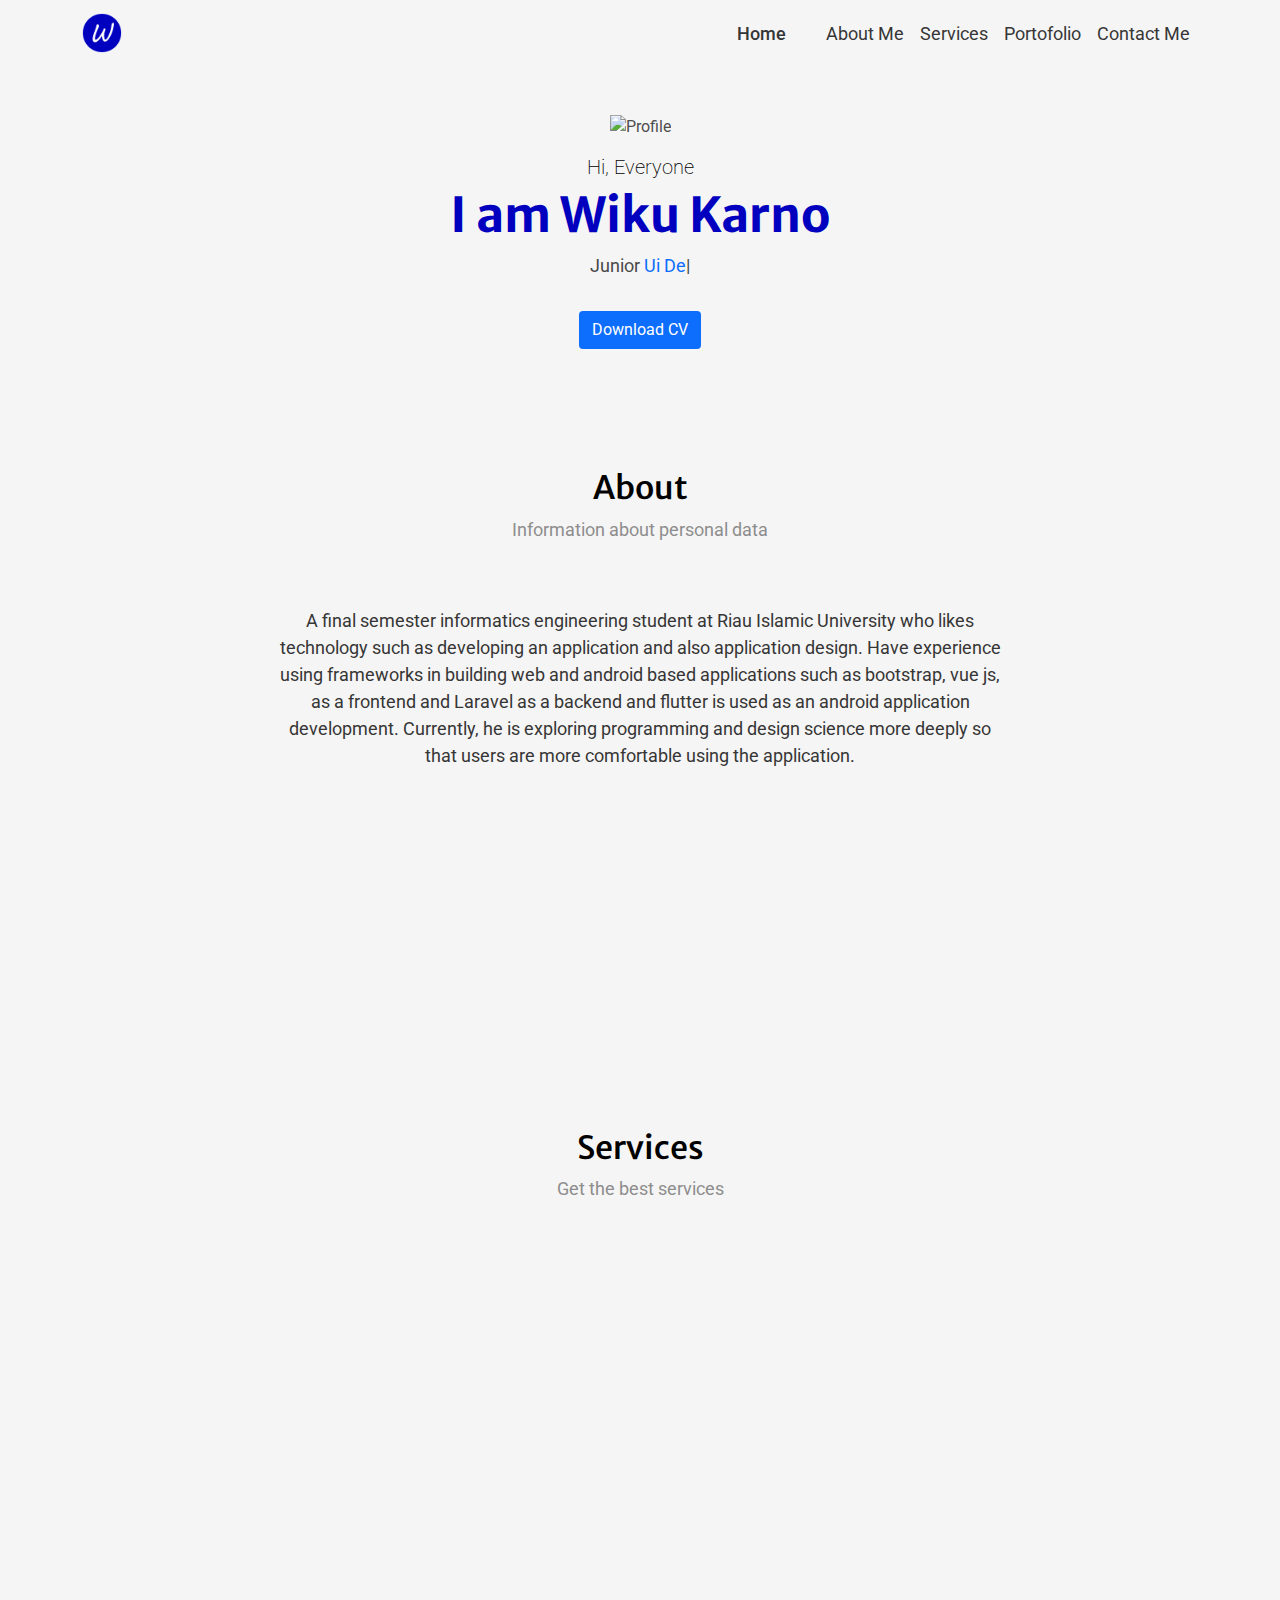
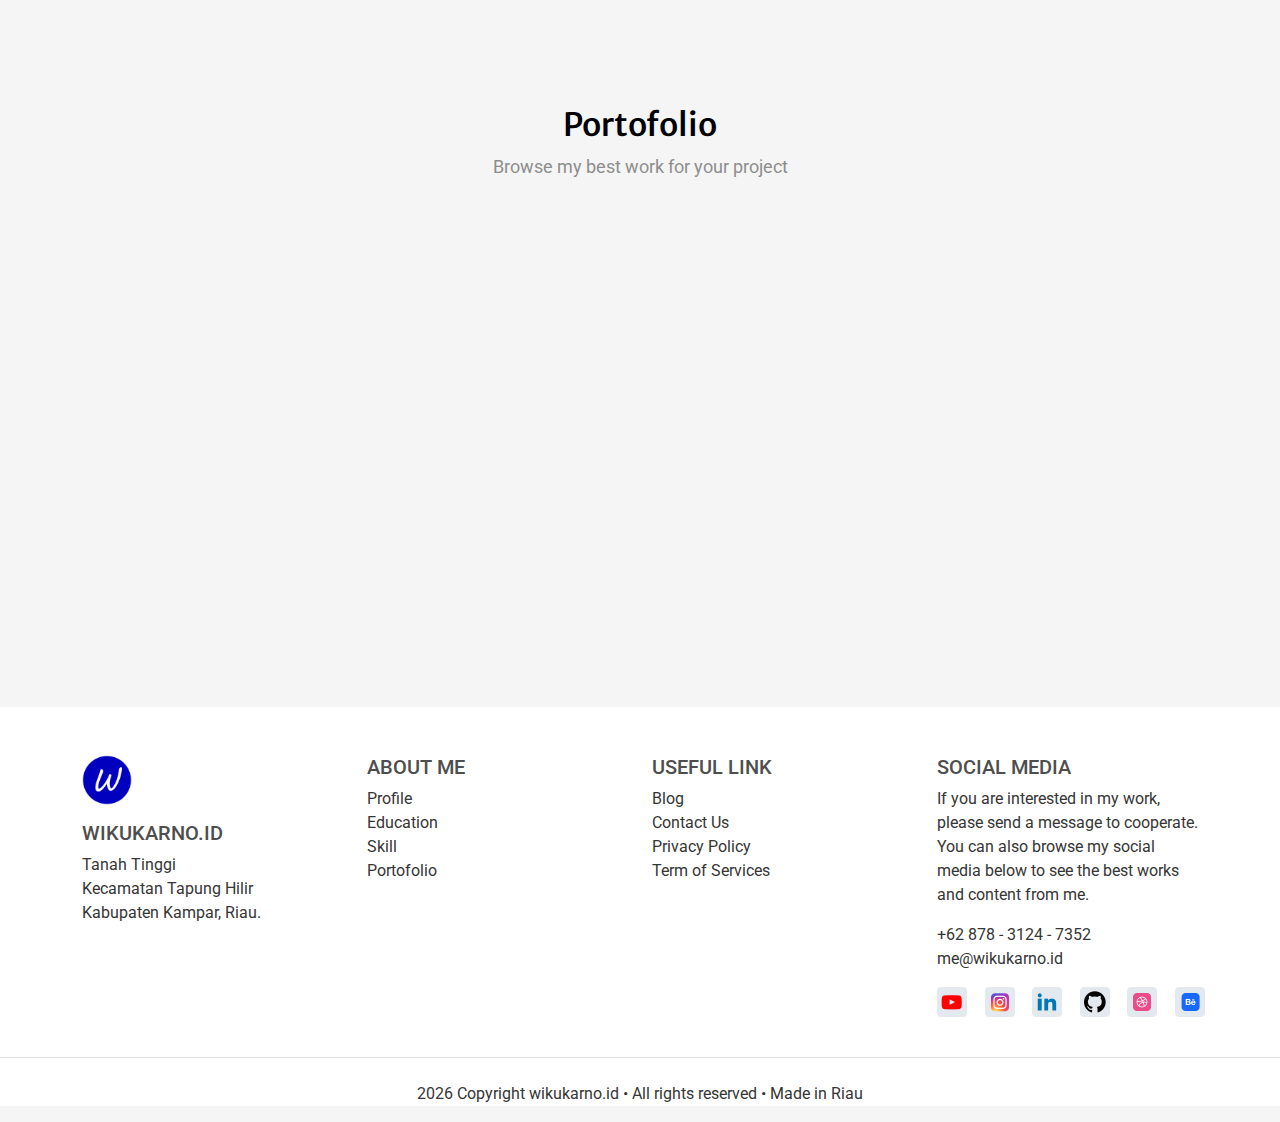
==== index.html @ 0d70e404 "Update File index.html & portofolio.html & update css" ====
<!DOCTYPE html>
<html lang="en">

<head>
    <meta charset="UTF-8" />
    <meta http-equiv="X-UA-Compatible" content="IE=edge" />
    <meta name="viewport" content="width=device-width, initial-scale=1.0" />
    <title>Wiku Karno</title>

    <!-- Css -->
    <link rel="shorcut icon" href="/images/logo.png">
    <link rel="stylesheet" href="/libraries/bootstrap/css/bootstrap.css" />
    <link href="https://unpkg.com/aos@2.3.1/dist/aos.css" rel="stylesheet">
    <link rel="stylesheet" href="/libraries/lightbox/css/lightbox.css">
    <link rel="preconnect" href="https://fonts.googleapis.com" />
    <link rel="preconnect" href="https://fonts.gstatic.com" crossorigin />
    <link href="https://fonts.googleapis.com/css2?family=Merriweather+Sans:wght@400;500;600;700&family=Roboto:wght@400;500;700&display=swap" rel="stylesheet" />
    <link rel="stylesheet" href="https://cdnjs.cloudflare.com/ajax/libs/font-awesome/5.15.3/css/all.min.css" integrity="sha512-iBBXm8fW90+nuLcSKlbmrPcLa0OT92xO1BIsZ+ywDWZCvqsWgccV3gFoRBv0z+8dLJgyAHIhR35VZc2oM/gI1w==" crossorigin="anonymous" referrerpolicy="no-referrer"
    />
    <link rel="stylesheet" href="/style/main.css" />

    <!-- End Css -->
</head>

<body>
    <!-- Navbar -->
    <nav class="navbar navbar-expand-lg navbar-light">
        <div class="container-fluid container">
            <a class="navbar-brand" href="#">
                <img src="/images/logo.png" class="img-fluid" alt="" />
            </a>
            <button class="navbar-toggler" type="button" data-bs-toggle="collapse" data-bs-target="#navbarNavAltMarkup" aria-controls="navbarNavAltMarkup" aria-expanded="false" aria-label="Toggle navigation">
          <span class="navbar-toggler-icon"></span>
        </button>
            <div class="collapse navbar-collapse" id="navbarNavAltMarkup">
                <div class="navbar-nav ms-auto">
                    <a class="nav-link me-4 active" href="#">Home</a>
                    <a class="nav-link" href="#about">About Me</a>
                    <a class="nav-link" href="#services">Services</a>
                    <a class="nav-link" href="#portofolio">Portofolio</a>
                    <a class="nav-link" href="#contact">Contact Me</a
            >
          </div>
        </div>
      </div>
    </nav>
    <!-- End Navbar -->

    <!-- Header -->
    <section class="section-content-header mt-5 text-center">
      <div class="container">
        <div class="row">
          <div class="col-lg-12">
            <img src="images/Hero/wiku_profile.png" alt="Profile" />
          </div>
          <div class="col-lg-12 mt-3">
            <h5>Hi, Everyone</h5>
            <h1>I am Wiku Karno</h1>
            <p>Junior <span class="typed text-primary" data-typed-items="Ui Designer, Developer, Content Writter"></span></p>
          </div>
          <div class="col mt-3">
            <a
              href="https://drive.google.com/file/d/1gqRvHTgZP9kGafUlnYDEvEtwRrBrR-6M/view?usp=sharing"
              class="btn btn-hire"
              target="_blank"
              >Download CV</a
            >
          </div>
        </div>
      </div>
    </section>
    <!-- End Header -->

    <!-- About -->
    <section class="section-about-content" id="about">
      <div class="container">
        <div class="row">
          <div class="col-12 col-lg-12 text-center">
            <h3>About</h3>
            <p class="a-information">Information about personal data</p>
          </div>
          <div class="line-mf"></div>
        </div>
        <div class="row d-flex justify-content-center mt-5">
          <div class="col-12 col-lg-8 justify-content-center text-center">
            <p>
              A final semester informatics engineering student at Riau Islamic
              University who likes technology such as developing an application
              and also application design. Have experience using frameworks in
              building web and android based applications such as bootstrap, vue
              js, as a frontend and Laravel as a backend and flutter is used as
              an android application development. Currently, he is exploring
              programming and design science more deeply so that users are more
              comfortable using the application.
            </p>
          </div>
        </div>
      </div>
    </section>
    <!-- End About -->

    <!-- Educations -->
    <section class="section-education-content">
      <div class="container">
        <div class="row">
          <div class="col-12 col-md-6 col-lg-3 text-center">
            <figure class="figure pt-5" data-aos="zoom-in" data-aos-delay="100">
              <img
                src="/images/ic_graduation.png"
                class="figure-img img-fluid rounded"
                alt="..."
              />
              <h5 class="figure-caption">2006 - 2012</h5>
              <p>SDN 012 Tanah Tinggi, Kampar</p>
            </figure>
          </div>
          <div class="col-12 col-md-6 col-lg-3 text-center">
            <figure class="figure pt-5" data-aos="zoom-in" data-aos-delay="200">
              <img
                src="/images/ic_graduation.png"
                class="figure-img img-fluid rounded"
                alt="..."
              />
              <h5 class="figure-caption">2012 - 2015</h5>
              <p>MTs Jabal Nur, Kandis</p>
            </figure>
          </div>
          <div class="col-12 col-md-6 col-lg-3 text-center">
            <figure class="figure pt-5" data-aos="zoom-in" data-aos-delay="300">
              <img
                src="/images/ic_graduation.png"
                class="figure-img img-fluid rounded"
                alt="..."
              />
              <h5 class="figure-caption">2015 - 2018</h5>
              <p>MA Jabal Nur, Kandis</p>
            </figure>
          </div>
          <div class="col-12 col-md-6 col-lg-3 text-center">
            <figure class="figure pt-5" data-aos="zoom-in" data-aos-delay="400">
              <img
                src="/images/ic_graduation.png"
                class="figure-img img-fluid rounded"
                alt="..."
              />
              <h5 class="figure-caption">2018 - 2022</h5>
              <p>Universitas Islam Riau</p>
            </figure>
          </div>
        </div>
      </div>
    </section>
    <!-- End Educations -->

    <!-- Services -->
    <section class="section-services-content" id="services">
      <div class="container">
        <div class="row">
          <div class="col-12 col-lg-12 text-center">
            <h3>Services</h3>
            <p class="a-information">Get the best services</p>
          </div>
          <div class="line-mf"></div>
        </div>
        <div class="row mt-5">
          <div class="col-12 col-md-6 col-lg-3 text-center">
            <div class="card" data-aos="zoom-in" data-aos-delay="100">
              <figure class="figure">
                <img src="/images/services/code.png" class="img-fluid" alt="...">
              </figure>
              <div class="card-body">
                <h5 class="figure-caption">Developer</h5>
                <p class="card-text"><q>I always try to provide application projects that are easy to use and clean code</q></p>
              </div>
            </div>
          </div>
          <div class="col-12 col-md-6 col-lg-3 text-center">
            <div class="card" data-aos="zoom-in" data-aos-delay="200">
              <figure class="figure">
                <img src="/images/services/designer.png" class="img-fluid" alt="...">
              </figure>
              <div class="card-body">
                <h5 class="figure-caption">Web Designer</h5>
                <p class="card-text"><q>I always try to give my best work and creative ideas in making design</q></p>
              </div>
            </div>
          </div>
          <div class="col-12 col-md-6 col-lg-3 text-center">
            <div class="card" data-aos="zoom-in" data-aos-delay="300">
              <figure class="figure">
                <img src="/images/services/inovation.png" class="img-fluid" alt="...">
              </figure>
              <div class="card-body">
                <h5 class="figure-caption">Inovation</h5>
                <p class="card-text"><q>I am ready to start from scratch, as well as continue an ongoing project</q></p>
              </div>
            </div>
          </div>
          <div class="col-12 col-md-6 col-lg-3 text-center">
            <div class="card" data-aos="zoom-in" data-aos-delay="400">
              <figure class="figure">
                <img src="/images/services/content_writer.png" class="img-fluid" alt="...">
              </figure>
              <div class="card-body">
                <h5 class="figure-caption">Content Writter</h5>
                <p class="card-text"><q>I am ready to publish useful content and provide innovative ideas</q></p>
              </div>
            </div>
          </div>
        </div>
      </div>
    </section>
    <!-- End Services -->

    <!-- Portofolio -->
    <section class="section-portofolio-content" id="portofolio">
      <div class="container">
        <div class="row">
          <div class="col-12 col-lg-12 text-center">
            <h3>Portofolio</h3>
            <p class="a-information">Browse my best work for your project</p>
          </div>
          <div class="line-mf"></div>
        </div>
        <div class="row p-content-img">
            <div class="col-md-4 text-center">
            <div class="portofolio-content-img text-center" data-aos="zoom-in" data-aos-delay="100">
              <figure class="figure">
                    <a href="/images/portofolio/work-1.jpg" data-lightbox="gallery-mf">
                      <div class="p-box">
                        <img src="/images/portofolio/work-1.jpg" alt="" class="figure-img img-fluid" data-lightbox="gallery-mf">
                      </div>
                    </a>
                    </a>
                    </figure>
                    <a href="portofolio_detail.html">
                        <div class="p-content">
                            <h2 class="p-title">Loreda Cuno Nere</h2>
                            <div class="p-more">
                                <span class="p-ctegory">Web Design</span> /
                                <span class="p-date">18 Sep. 2018</span>
                            </div>
                        </div>
                    </a>
                </div>
            </div>
            <div class="col-md-4 text-center">
                <div class="portofolio-content-img text-center" data-aos="zoom-in" data-aos-delay="200">
                    <figure class="figure">
                        <a href="/images/portofolio/work-1.jpg" data-lightbox="gallery-mf">
                            <div class="p-box">
                                <img src="/images/portofolio/work-1.jpg" alt="" class="figure-img img-fluid" data-lightbox="gallery-mf">
                            </div>
                        </a>
                        </a>
                    </figure>
                    <a href="portofolio_detail.html">
                        <div class="p-content">
                            <h2 class="p-title">Loreda Cuno Nere</h2>
                            <div class="p-more">
                                <span class="p-ctegory">Web Design</span> /
                                <span class="p-date">18 Sep. 2018</span>
                            </div>
                        </div>
                    </a>
                </div>
            </div>
            <div class="col-md-4 text-center">
                <div class="portofolio-content-img text-center" data-aos="zoom-in" data-aos-delay="300">
                    <figure class="figure">
                        <a href="/images/portofolio/work-1.jpg" data-lightbox="gallery-mf">
                            <div class="p-box">
                                <img src="/images/portofolio/work-1.jpg" alt="" class="figure-img img-fluid" data-lightbox="gallery-mf">
                            </div>
                        </a>
                        </a>
                    </figure>
                    <a href="portofolio_detail.html">
                        <div class="p-content">
                            <h2 class="p-title">Loreda Cuno Nere</h2>
                            <div class="p-more">
                                <span class="p-ctegory">Web Design</span> /
                                <span class="p-date">18 Sep. 2018</span>
                            </div>
                        </div>
                    </a>
                </div>
            </div>

        </div>
        </section>
        <!-- End Portofolio -->

        <section class="section-social-media">
            <div class="container">
                <div class="row justify-content-center">
                    <div class="col-12">
                        <div class="row mt-5">
                            <div class="col-12 col-lg-3">
                                <img src="/images/logo_footer.png" class="img-fluid" alt="">
                                <h5 class="name-site mt-3">WIKUKARNO.ID</h5>
                                <P class="description">
                                    Tanah Tinggi <br> Kecamatan Tapung Hilir <br> Kabupaten Kampar, Riau.
                                </P>
                            </div>
                            <div class="col-12 col-lg-3">
                                <h5>ABOUT ME</h5>
                                <ul class="list-unstyled">
                                    <li><a href="#">Profile</a></li>
                                    <li><a href="#">Education</a></li>
                                    <li><a href="#">Skill</a></li>
                                    <li><a href="#">Portofolio</a></li>
                                </ul>
                            </div>
                            <div class="col-12 col-lg-3">
                                <h5>USEFUL LINK</h5>
                                <ul class="list-unstyled">
                                    <li><a href="#">Blog</a></li>
                                    <li><a href="#">Contact Us</a></li>
                                    <li><a href="#">Privacy Policy</a></li>
                                    <li><a href="#">Term of Services</a></li>
                                </ul>
                            </div>
                            <div class="col-12 col-lg-3">
                                <h5>SOCIAL MEDIA</h5>
                                <p class="description">
                                    If you are interested in my work, please send a message to cooperate. You can also browse my social media below to see the best works and content from me.
                                </p>
                                <ul class="list-unstyled">
                                    <li><a href="#">+62 878 - 3124 - 7352</a></li>
                                    <li><a href="#">me@wikukarno.id</a></li>
                                </ul>
                                <div class="row social-media">
                                    <div class="col-2 col-lg-2">
                                        <a href="#">
                                            <img src="/images/social/youtube.png" alt="">
                                        </a>
                                    </div>
                                    <div class="col-2 col-lg-2">
                                        <a href="#">
                                            <img src="/images/social/instagram.png" alt="">
                                        </a>
                                    </div>
                                    <div class="col-2 col-lg-2">
                                        <a href="#">
                                            <img src="/images/social/linkedin.png" alt="">
                                        </a>
                                    </div>
                                    <div class="col-2 col-lg-2">
                                        <a href="#">
                                            <img src="/images/social/github.png" alt="">
                                        </a>
                                    </div>
                                    <div class="col-2 col-lg-2">
                                        <a href="#">
                                            <img src="/images/social/dribbble.png" alt="">
                                        </a>
                                    </div>
                                    <div class="col-2 col-lg-2">
                                        <a href="#">
                                            <img src="/images/social/behance.png" alt="">
                                        </a>
                                    </div>
                                </div>
                            </div>
                        </div>
                    </div>
                </div>
            </div>
        </section>

        <!-- Footer -->
        <footer class="section-footer">
            <div class="container-fluid">
                <div class="row border-top justify-content-center align-items-center pt-4 mb-3 text-center">
                    <div class="col-auto f-description font-weight-light">
                        <script>
                            document.write(new Date().getFullYear())
                        </script>
                        Copyright <a href="#" class="name-site">wikukarno.id</a> • All rights reserved • Made in Riau
                    </div>
                </div>
            </div>
        </footer>
        <!-- End Footer -->

        <!-- back to top -->
        <a href="# " class="to-top ">
            <i class="fas fa-chevron-up "></i>
        </a>
        <!-- back to top -->

        <!-- Script -->
        <script src="/libraries/jquery/jquery-3.6.0.js"></script>
        <script src="/libraries/bootstrap/js/bootstrap.js"></script>
        <script src="libraries/lightbox/js/lightbox-plus-jquery.js"></script>
        <script src="/libraries/aos/aos.js"></script>
        <script src="/libraries/typed/typed.min.js"></script>
        <script src="/script/main.js"></script>
        <script>
            AOS.init();
        </script>
        <!-- End Script -->
</body>

</html>
---- style/main.css ----
@import url("https://fonts.googleapis.com/css2?family=Merriweather+Sans:wght@400;500;600;700&family=Roboto:wght@300;400;500;700&display=swap");
body {
  margin: 0;
  padding: 0;
  font-family: "roboto", serif;
  background-color: #f5f5f5;
  color: #4e4e4e;
  -webkit-box-sizing: border-box;
          box-sizing: border-box;
  -webkit-transition: background 0.5s linear;
  transition: background 0.5s linear;
}

html {
  scroll-behavior: smooth;
}

.to-top {
  background: #0d6efd;
  position: fixed;
  bottom: 16px;
  right: 30px;
  width: 40px;
  height: 40px;
  border-radius: 50%;
  display: -webkit-box;
  display: -ms-flexbox;
  display: flex;
  -webkit-box-align: center;
      -ms-flex-align: center;
          align-items: center;
  -webkit-box-pack: center;
      -ms-flex-pack: center;
          justify-content: center;
  font-size: 24px;
  color: #fff;
  text-decoration: none;
  opacity: 0;
  pointer-events: none;
  -webkit-transition: all 0.4s;
  transition: all 0.4s;
}

.active {
  bottom: 30px;
  pointer-events: auto;
  opacity: 1;
}

.navbar {
  background-color: #f5f5f5;
}

.navbar .navbar-brand img {
  max-height: 40px;
}

.navbar .navbar-nav .active {
  font-size: 18px;
  font-weight: 500;
  color: #363636 !important;
}

.navbar .navbar-nav a {
  font-size: 18px;
  font-weight: normal;
  color: #363636 !important;
}

.section-about-content {
  margin-top: 120px;
}

.section-about-content h3 {
  font-family: "Merriweather Sans";
  font-size: 32px;
  font-weight: 500;
  color: #000;
}

.section-about-content .a-information {
  color: #8d8d8d;
  font-weight: normal;
  font-size: 18px;
}

.section-about-content p {
  color: #363636;
  font-weight: normal;
  font-size: 18px;
}

.section-education-content .figure h5 {
  color: #000;
  font-weight: 500;
  font-family: "Merriweather Sans";
  font-size: 20px;
}

.section-education-content .figure p {
  color: #363636;
  font-weight: 400;
  font-size: 16px;
}

.section-education-content .figure img {
  max-height: 80px;
}

.section-content-login figure h3 {
  font-family: "Merriweather Sans";
  font-weight: bold;
  font-size: 24px;
  color: #000;
}

.section-content-login figure img {
  max-height: 50px;
}

.section-content-login p {
  text-decoration: none;
  color: #727272;
  font-size: 16px;
}

.section-content-login form label {
  text-decoration: none;
  color: #727272;
  font-size: 16px;
}

.section-content-login form input {
  border-radius: 20px;
}

.section-content-login form .btn {
  border-radius: 20px;
}

.section-content-login form a {
  color: #363636;
  text-decoration: none;
  font-size: 16px;
}

.section-content-login form a:hover {
  color: #0d6efd;
}

.section-content-login form .card {
  border-radius: 20px;
}

.section-social-media {
  background-color: #fff;
  margin-top: 100px;
  height: 350px;
}

.section-social-media img {
  max-height: 50px;
}

.section-social-media .description {
  color: #363636;
  font-size: 16px;
}

.section-social-media a {
  color: #363636;
  text-decoration: none;
  font-size: 16px;
}

.section-social-media a:hover {
  color: #0d6efd;
}

.section-social-media .social-media img {
  max-height: 30px !important;
}

footer {
  background-color: #fff;
}

footer .f-description {
  text-decoration: none;
  color: #363636;
  font-size: 16px;
}

footer a {
  text-decoration: none;
  color: #363636;
  font-size: 16px;
}

.section-portofolio-content {
  margin-top: 120px;
}

.section-portofolio-content h3 {
  font-family: "Merriweather Sans";
  font-size: 32px;
  font-weight: 500;
  color: #000;
}

.section-portofolio-content .a-information {
  color: #8d8d8d;
  font-weight: normal;
  font-size: 18px;
}

.section-portofolio-content a {
  text-decoration: none;
}

.section-portofolio-content .p-content-img {
  margin-top: 50px;
}

.section-portofolio-content h2 {
  font-size: 1.2rem;
  font-family: "Merriweather Sans";
  color: #000;
}

.section-portofolio-content .p-more .p-date {
  color: #363636 !important;
}

.section-portofolio-content .portofolio-content-img {
  background-color: #fff;
}

.section-portofolio-content .p-box {
  margin-bottom: 30px;
  -webkit-backface-visibility: hidden;
  backface-visibility: hidden;
}

.section-portofolio-content .p-box:hover img {
  -webkit-transform: scale(1.3);
  transform: scale(1.3);
}

.section-portofolio-content .p-box {
  display: block;
  overflow: hidden;
  border-radius: 12px;
}

.section-portofolio-content .p-box img {
  -webkit-transition: all 1s;
  transition: all 1s;
  max-height: 300px;
}

.section-portofolio-content .p-content {
  margin-bottom: 30px;
  background-color: #fff;
}

.section-services-content {
  margin-top: 120px;
}

.section-services-content h3 {
  font-family: "Merriweather Sans";
  font-size: 32px;
  font-weight: 500;
  color: #000;
}

.section-services-content .a-information {
  color: #8d8d8d;
  font-weight: normal;
  font-size: 18px;
}

.section-services-content .services-content {
  margin-top: 50px;
}

.section-services-content h5 {
  font-family: "Merriweather Sans";
  font-size: 20px;
  font-weight: bold;
  color: #000;
}

.section-services-content p {
  color: #363636;
  font-weight: normal;
  font-size: 18px;
}

.section-services-content .card {
  max-height: 300px !important;
  min-height: 300px !important;
  border-radius: 12px;
  background: #ffffff;
  -webkit-box-shadow: 0px 4px 4px rgba(95, 95, 95, 0.3);
          box-shadow: 0px 4px 4px rgba(95, 95, 95, 0.3);
  margin-bottom: 20px;
}

.section-services-content .card .figure {
  padding-top: 30px;
}

.section-services-content .card .figure img {
  max-height: 80px;
}

.section-content-header h5 {
  color: #000000;
  font-size: 20px;
  font-weight: 200;
}

.section-content-header h1 {
  font-family: "Merriweather Sans";
  font-weight: bold;
  font-size: 48px;
  color: #0000be;
}

.section-content-header p {
  font-weight: 400;
  font-size: 18px;
  color: #494949;
}

.section-content-header .btn-hire {
  background-color: #0d6efd;
  color: #fff !important;
}

.section-content-header .btn-hire:hover {
  background-color: #085cda;
  color: #fff;
}

.section-breadcrumb-content a {
  text-decoration: none;
}

.section-breadcrumb-content li {
  font-size: 18px;
  font-weight: 400;
}

.section-portofolio-gallery {
  margin-bottom: 50px;
}

.section-portofolio-gallery img {
  border-radius: 8px;
  max-height: 530px;
}

.section-portofolio-gallery .thumbnail-image {
  margin-bottom: 24px;
  border: 2px solid transparent;
}

.section-portofolio-gallery .thumbnail-image:hover, .section-portofolio-gallery .thumbnail-image.active {
  border: 2px solid #0d6efd;
}

.slide-fade-enter-active {
  -webkit-transition: all 0.1s ease;
  transition: all 0.1s ease;
}

.slide-fade-leave-active {
  -webkit-transition: all 0.1s cubic-bezier(1, 0.5, 0.8, 1);
  transition: all 0.1s cubic-bezier(1, 0.5, 0.8, 1);
}

.slide-fade-enter,
.slide-fade-leave-to {
  -webkit-transform: translateY(7px);
          transform: translateY(7px);
  opacity: 0.1;
}
/*# sourceMappingURL=main.css.map */
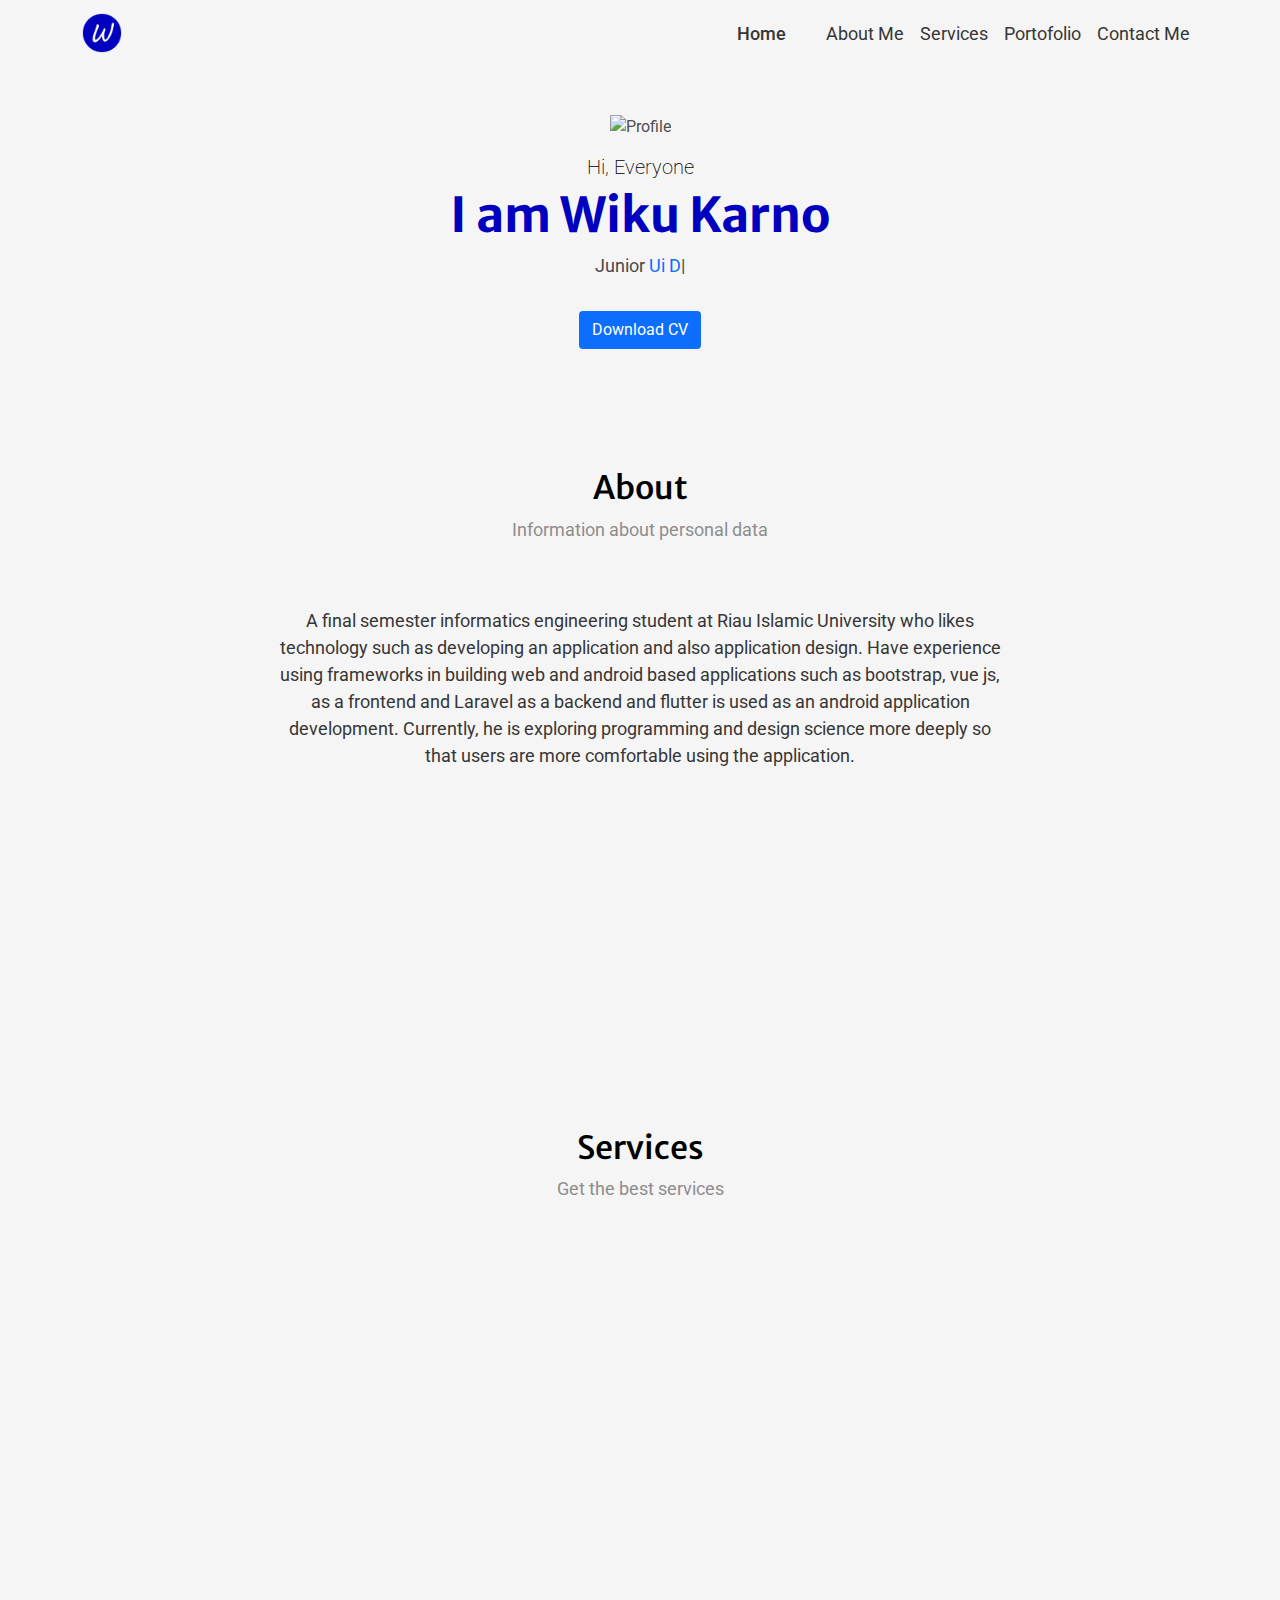
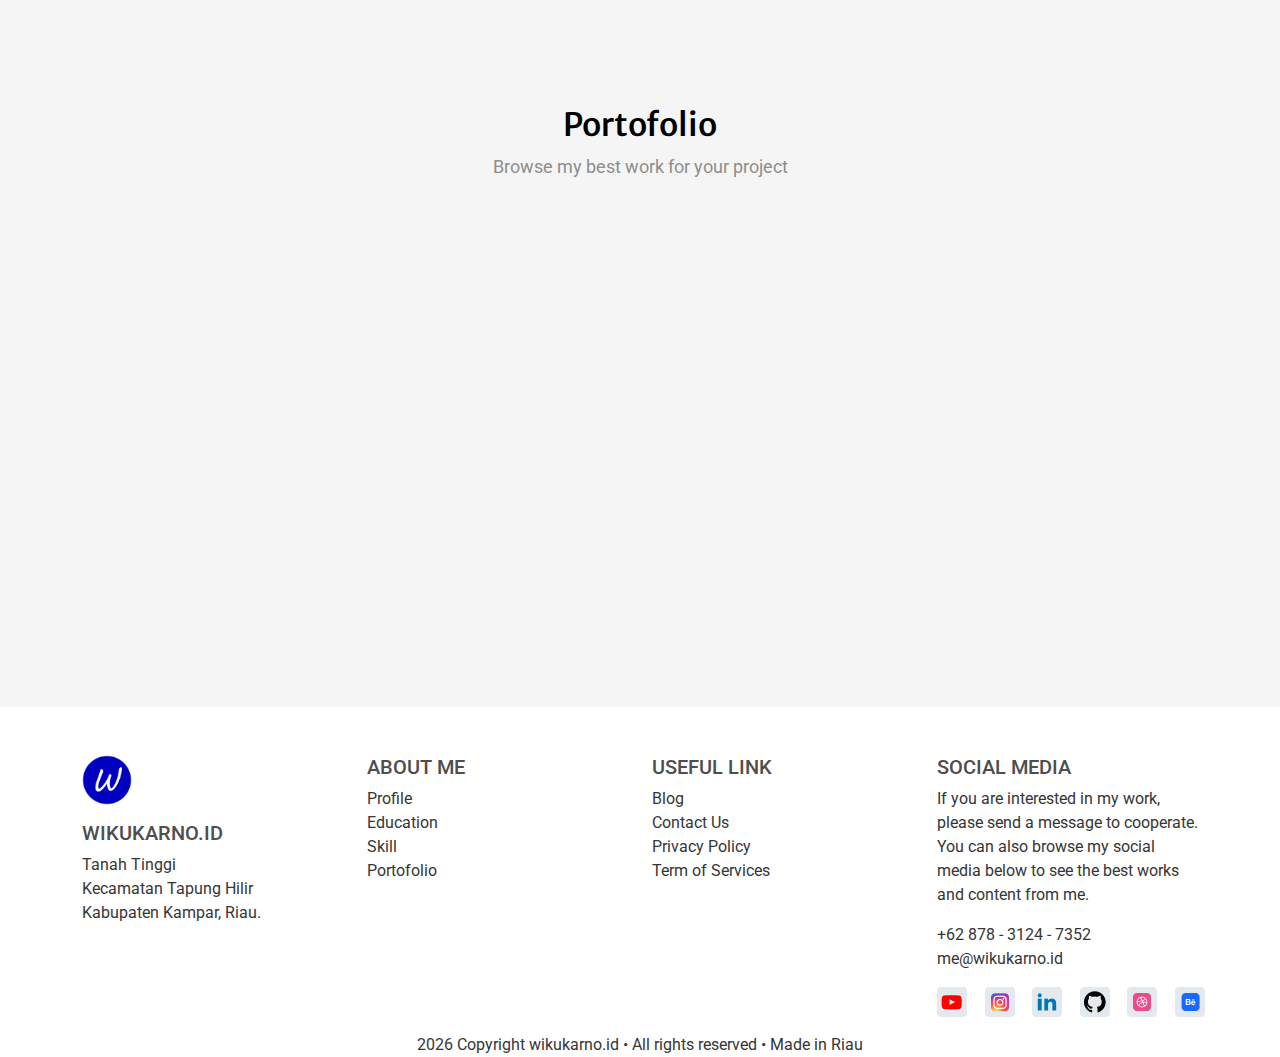
==== commit 0398ebe4: "update file" ====
--- a/index.html
+++ b/index.html
@@ -286,12 +286,11 @@
                     </a>
                 </div>
             </div>
-
         </div>
         </section>
         <!-- End Portofolio -->
 
-        <section class="section-social-media">
+        <section class="section-footer">
             <div class="container">
                 <div class="row justify-content-center">
                     <div class="col-12">
@@ -366,14 +365,8 @@
                         </div>
                     </div>
                 </div>
-            </div>
-        </section>
-
-        <!-- Footer -->
-        <footer class="section-footer">
-            <div class="container-fluid">
-                <div class="row border-top justify-content-center align-items-center pt-4 mb-3 text-center">
-                    <div class="col-auto f-description font-weight-light">
+                <div class="row justify-content-center align-items-center text-center pt-3">
+                    <div class="col-12 f-description font-weight-light">
                         <script>
                             document.write(new Date().getFullYear())
                         </script>
@@ -381,8 +374,11 @@
                     </div>
                 </div>
             </div>
-        </footer>
-        <!-- End Footer -->
+        </section>
+
+
+
+
 
         <!-- back to top -->
         <a href="# " class="to-top ">
--- a/style/main.css
+++ b/style/main.css
@@ -5,8 +5,6 @@
   font-family: "roboto", serif;
   background-color: #f5f5f5;
   color: #4e4e4e;
-  -webkit-box-sizing: border-box;
-          box-sizing: border-box;
   -webkit-transition: background 0.5s linear;
   transition: background 0.5s linear;
 }
@@ -67,134 +65,130 @@
   color: #363636 !important;
 }
 
-.section-about-content {
-  margin-top: 120px;
-}
-
-.section-about-content h3 {
-  font-family: "Merriweather Sans";
-  font-size: 32px;
-  font-weight: 500;
-  color: #000;
-}
-
-.section-about-content .a-information {
-  color: #8d8d8d;
-  font-weight: normal;
-  font-size: 18px;
-}
-
-.section-about-content p {
-  color: #363636;
-  font-weight: normal;
-  font-size: 18px;
-}
-
-.section-education-content .figure h5 {
-  color: #000;
-  font-weight: 500;
-  font-family: "Merriweather Sans";
-  font-size: 20px;
-}
-
-.section-education-content .figure p {
-  color: #363636;
-  font-weight: 400;
-  font-size: 16px;
-}
-
-.section-education-content .figure img {
-  max-height: 80px;
-}
-
-.section-content-login figure h3 {
-  font-family: "Merriweather Sans";
-  font-weight: bold;
-  font-size: 24px;
-  color: #000;
-}
-
-.section-content-login figure img {
-  max-height: 50px;
-}
-
-.section-content-login p {
-  text-decoration: none;
-  color: #727272;
-  font-size: 16px;
-}
-
-.section-content-login form label {
-  text-decoration: none;
-  color: #727272;
-  font-size: 16px;
-}
-
-.section-content-login form input {
-  border-radius: 20px;
-}
-
-.section-content-login form .btn {
-  border-radius: 20px;
-}
-
-.section-content-login form a {
-  color: #363636;
-  text-decoration: none;
-  font-size: 16px;
-}
-
-.section-content-login form a:hover {
-  color: #0d6efd;
-}
-
-.section-content-login form .card {
-  border-radius: 20px;
-}
-
-.section-social-media {
+.section-footer {
   background-color: #fff;
   margin-top: 100px;
   height: 350px;
 }
 
-.section-social-media img {
+.section-footer img {
   max-height: 50px;
 }
 
-.section-social-media .description {
-  color: #363636;
-  font-size: 16px;
-}
-
-.section-social-media a {
-  color: #363636;
-  text-decoration: none;
-  font-size: 16px;
-}
-
-.section-social-media a:hover {
+.section-footer .description {
+  color: #363636;
+  font-size: 16px;
+}
+
+.section-footer a {
+  color: #363636;
+  text-decoration: none;
+  font-size: 16px;
+}
+
+.section-footer a:hover {
   color: #0d6efd;
 }
 
-.section-social-media .social-media img {
+.section-footer .social-media img {
   max-height: 30px !important;
 }
 
-footer {
-  background-color: #fff;
-}
-
-footer .f-description {
-  text-decoration: none;
-  color: #363636;
-  font-size: 16px;
-}
-
-footer a {
-  text-decoration: none;
-  color: #363636;
-  font-size: 16px;
+.section-footer .f-description {
+  text-decoration: none;
+  color: #363636;
+  font-size: 16px;
+}
+
+.section-footer a {
+  text-decoration: none;
+  color: #363636;
+  font-size: 16px;
+}
+
+.section-about-content {
+  margin-top: 120px;
+}
+
+.section-about-content h3 {
+  font-family: "Merriweather Sans";
+  font-size: 32px;
+  font-weight: 500;
+  color: #000;
+}
+
+.section-about-content .a-information {
+  color: #8d8d8d;
+  font-weight: normal;
+  font-size: 18px;
+}
+
+.section-about-content p {
+  color: #363636;
+  font-weight: normal;
+  font-size: 18px;
+}
+
+.section-education-content .figure h5 {
+  color: #000;
+  font-weight: 500;
+  font-family: "Merriweather Sans";
+  font-size: 20px;
+}
+
+.section-education-content .figure p {
+  color: #363636;
+  font-weight: 400;
+  font-size: 16px;
+}
+
+.section-education-content .figure img {
+  max-height: 80px;
+}
+
+.section-content-login figure h3 {
+  font-family: "Merriweather Sans";
+  font-weight: bold;
+  font-size: 24px;
+  color: #000;
+}
+
+.section-content-login figure img {
+  max-height: 50px;
+}
+
+.section-content-login p {
+  text-decoration: none;
+  color: #727272;
+  font-size: 16px;
+}
+
+.section-content-login form label {
+  text-decoration: none;
+  color: #727272;
+  font-size: 16px;
+}
+
+.section-content-login form input {
+  border-radius: 20px;
+}
+
+.section-content-login form .btn {
+  border-radius: 20px;
+}
+
+.section-content-login form a {
+  color: #363636;
+  text-decoration: none;
+  font-size: 16px;
+}
+
+.section-content-login form a:hover {
+  color: #0d6efd;
+}
+
+.section-content-login form .card {
+  border-radius: 20px;
 }
 
 .section-portofolio-content {
@@ -355,16 +349,16 @@
 }
 
 .section-portofolio-gallery {
-  margin-bottom: 50px;
+  margin-bottom: 40px;
 }
 
 .section-portofolio-gallery img {
   border-radius: 8px;
-  max-height: 530px;
+  max-height: 495px;
 }
 
 .section-portofolio-gallery .thumbnail-image {
-  margin-bottom: 24px;
+  margin-bottom: 20px;
   border: 2px solid transparent;
 }
 
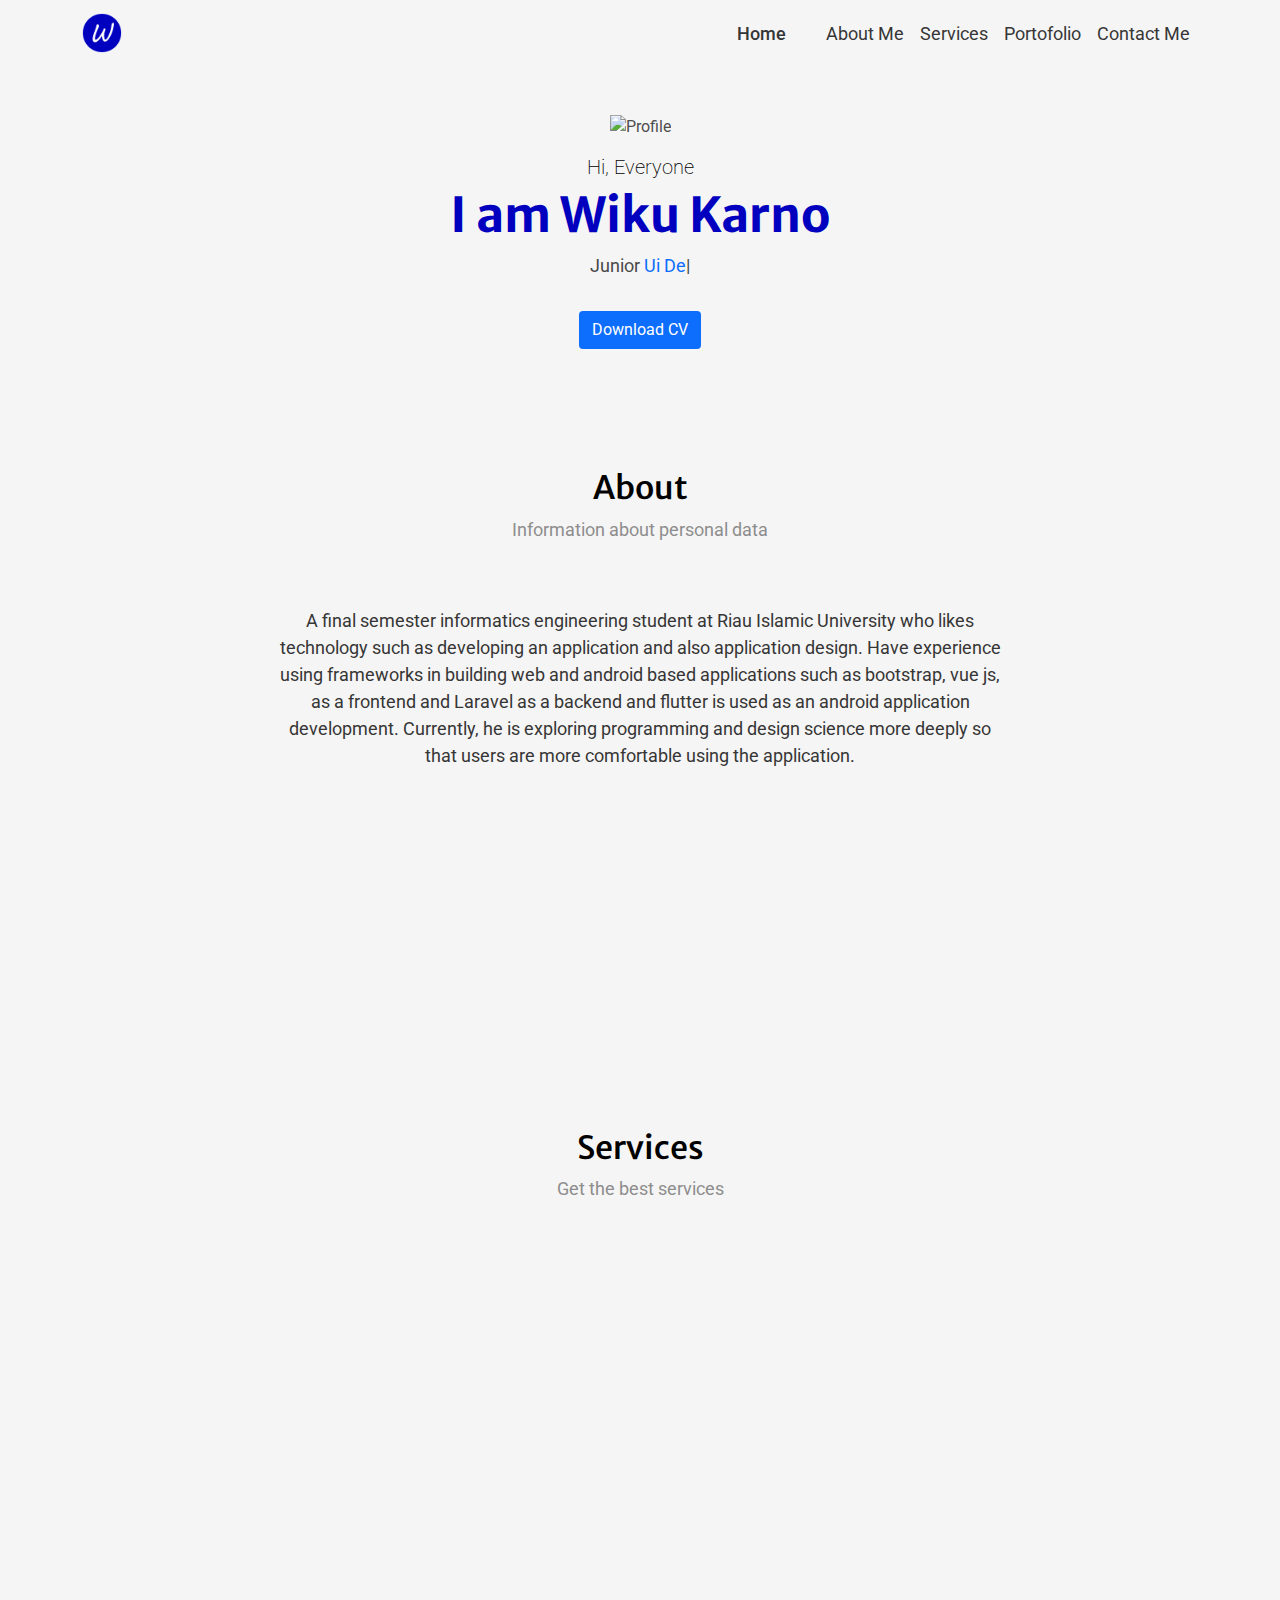
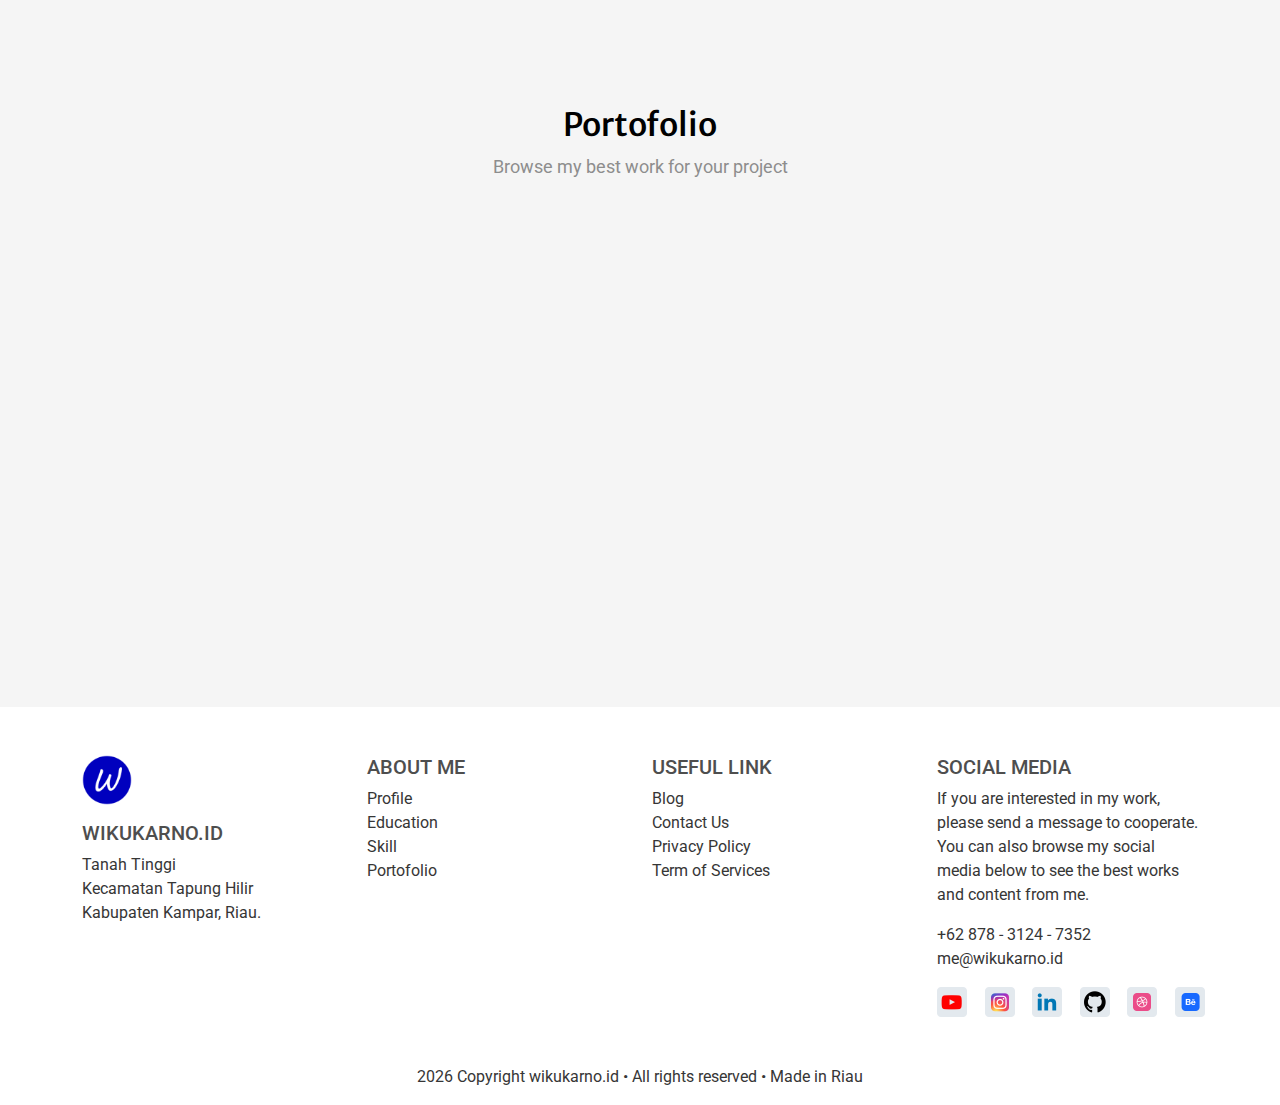
==== commit 0a289aae: "update file" ====
--- a/index.html
+++ b/index.html
@@ -365,7 +365,7 @@
                         </div>
                     </div>
                 </div>
-                <div class="row justify-content-center align-items-center text-center pt-3">
+                <div class="row justify-content-center align-items-center text-center pt-5 pb-3">
                     <div class="col-12 f-description font-weight-light">
                         <script>
                             document.write(new Date().getFullYear())
--- a/style/main.css
+++ b/style/main.css
@@ -68,7 +68,6 @@
 .section-footer {
   background-color: #fff;
   margin-top: 100px;
-  height: 350px;
 }
 
 .section-footer img {
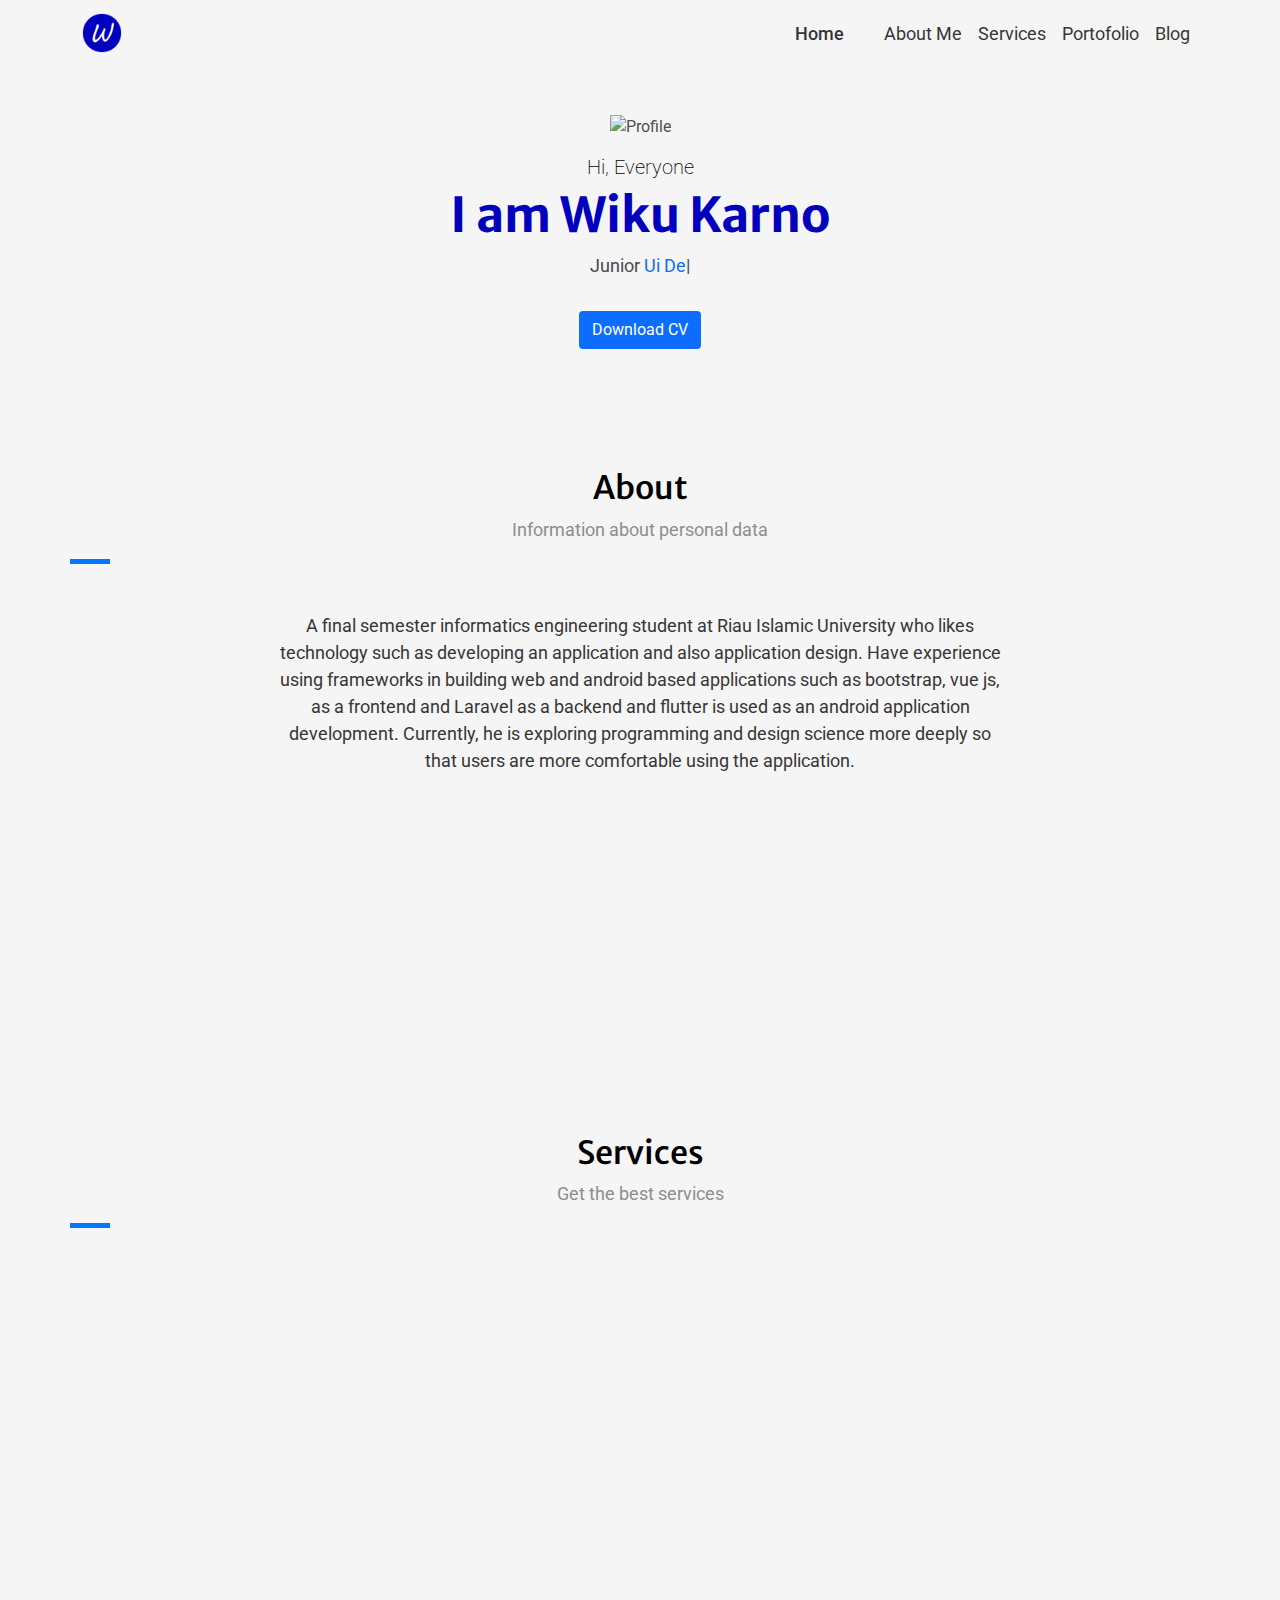
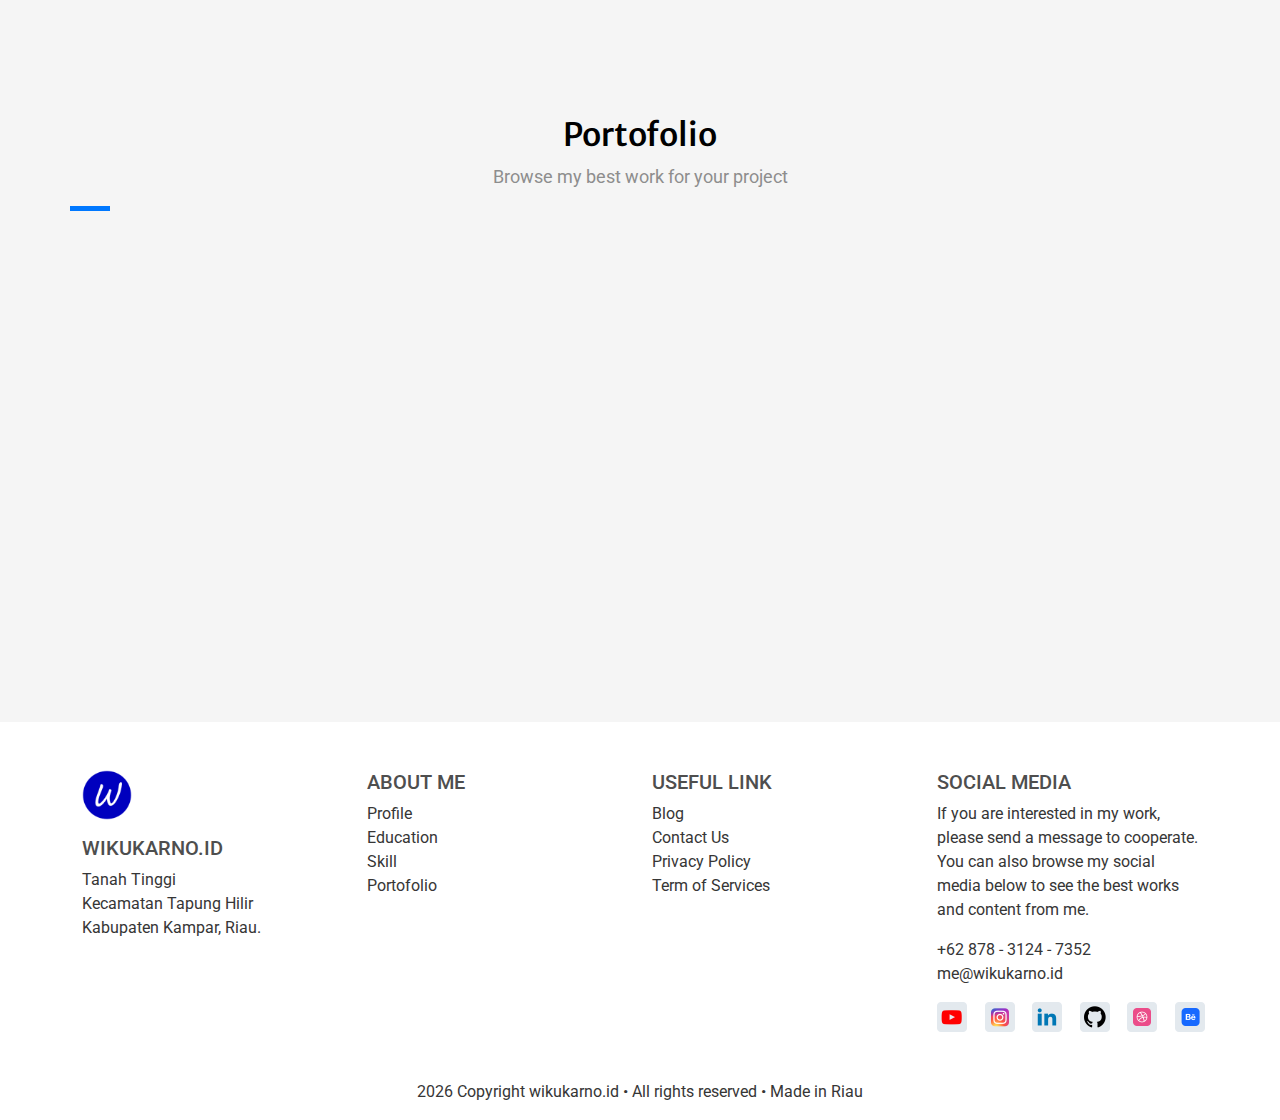
==== commit 156efb2b: "update file & add file blog.html" ====
--- a/index.html
+++ b/index.html
@@ -38,7 +38,7 @@
                     <a class="nav-link" href="#about">About Me</a>
                     <a class="nav-link" href="#services">Services</a>
                     <a class="nav-link" href="#portofolio">Portofolio</a>
-                    <a class="nav-link" href="#contact">Contact Me</a
+                    <a class="nav-link" href="blog.html">Blog</a
             >
           </div>
         </div>
--- a/style/main.css
+++ b/style/main.css
@@ -190,6 +190,156 @@
   border-radius: 20px;
 }
 
+.section-blog .post-box,
+.section-blog .form-comments,
+.section-blog .widget-sidebar,
+.section-blog .box-comments {
+  padding: 2rem;
+  background-color: #fff;
+  margin-bottom: 3rem;
+  border-radius: 8px;
+}
+
+.section-blog .post-box img,
+.section-blog .form-comments img,
+.section-blog .widget-sidebar img,
+.section-blog .box-comments img {
+  border-radius: 8px;
+}
+
+.section-blog .article-title {
+  font-size: 2rem;
+  font-family: "Merriweather Sans";
+  color: #000;
+}
+
+.section-blog .post-meta {
+  margin: 2rem 0;
+}
+
+.section-blog .post-meta ul {
+  border-left: 4px solid #0078ff;
+  margin-top: 1rem;
+  margin-right: -50px !important;
+}
+
+.section-blog .post-meta ul li {
+  display: inline-block;
+  margin-left: -10px;
+  margin-right: 20px;
+}
+
+.section-blog .post-meta ul a {
+  color: #0078ff;
+}
+
+.section-blog .blockquote {
+  border-left: 4px solid #0078ff;
+  padding: 18px;
+  font-style: italic;
+}
+
+.section-blog .box-comments .list-comments {
+  margin-left: -35px;
+}
+
+.section-blog .box-comments .list-comments li {
+  padding-bottom: 40px;
+  list-style: none;
+}
+
+.section-blog .box-comments .list-comments a {
+  color: #0078ff;
+  text-decoration: none;
+}
+
+.section-blog .box-comments .list-comments span {
+  color: #1e1e1e;
+  font-style: italic;
+}
+
+.section-blog .box-comments .title-comments {
+  font-size: 28px;
+  font-weight: 600;
+  font-family: "Merriweather Sans";
+  color: #000;
+}
+
+.section-blog .box-comments .comment-avatar {
+  display: table-cell;
+  vertical-align: top;
+}
+
+.section-blog .box-comments .comment-avatar img {
+  width: 80px;
+  height: 80px;
+  border-radius: 50px;
+}
+
+.section-blog .box-comments .comment-author {
+  font-size: 1.3rem;
+}
+
+.section-blog .box-comments .comment-details {
+  display: table-cell;
+  vertical-align: top;
+  padding-left: 25px;
+}
+
+.section-blog .box-comments .comment-children {
+  margin-left: 40px;
+}
+
+.section-blog .form-comments h3 {
+  font-size: 28px;
+  color: #000;
+  font-weight: 600;
+  font-family: "Merriweather Sans";
+}
+
+.line-mf {
+  width: 40px;
+  height: 5px;
+  background-color: #0078ff;
+}
+
+.sidebar-search h3 {
+  font-size: 28px;
+  color: #000;
+  font-weight: 600;
+  font-family: "Merriweather Sans";
+  border-left: 4px solid #0078ff;
+  margin-top: 1rem;
+  margin-right: -50px !important;
+  padding-left: 20px;
+  margin-top: -1px;
+}
+
+.sidebar-title {
+  font-size: 28px;
+  color: #000;
+  font-weight: 600;
+  font-family: "Merriweather Sans";
+  border-left: 4px solid #0078ff;
+  margin-top: 1rem;
+  margin-right: -50px !important;
+  padding-left: 20px;
+  margin-top: -1px;
+}
+
+.sidebar-content {
+  line-height: 30px;
+}
+
+.sidebar-content a {
+  text-decoration: none;
+  color: #4e4e4e;
+}
+
+.sidebar-content a:hover {
+  color: #0078ff;
+}
+
 .section-portofolio-content {
   margin-top: 120px;
 }
@@ -362,7 +512,44 @@
 }
 
 .section-portofolio-gallery .thumbnail-image:hover, .section-portofolio-gallery .thumbnail-image.active {
-  border: 2px solid #0d6efd;
+  border: 3px solid #0d6efd;
+}
+
+.section-detail-portofolio .portofolio-heading .edition {
+  background-color: #41c156 !important;
+  color: #fff;
+  width: 100px;
+  text-align: center;
+  border-radius: 4px;
+  font-weight: 400;
+}
+
+.section-detail-portofolio .portofolio-heading h1 {
+  font-family: "Merriweather Sans";
+  font-size: 36px;
+  font-weight: bold;
+  color: #000;
+}
+
+.section-detail-portofolio .portofolio-heading .category {
+  color: #8d8d8d;
+  font-size: 16px;
+}
+
+.portofolio-description h3 {
+  font-family: "Merriweather Sans";
+  font-size: 32px;
+  font-weight: bold;
+  color: #000;
+}
+
+.portofolio-description .description {
+  font-size: 16px;
+  font-weight: 400;
+}
+
+.portofolio-description .description-tools img {
+  max-height: 70px;
 }
 
 .slide-fade-enter-active {
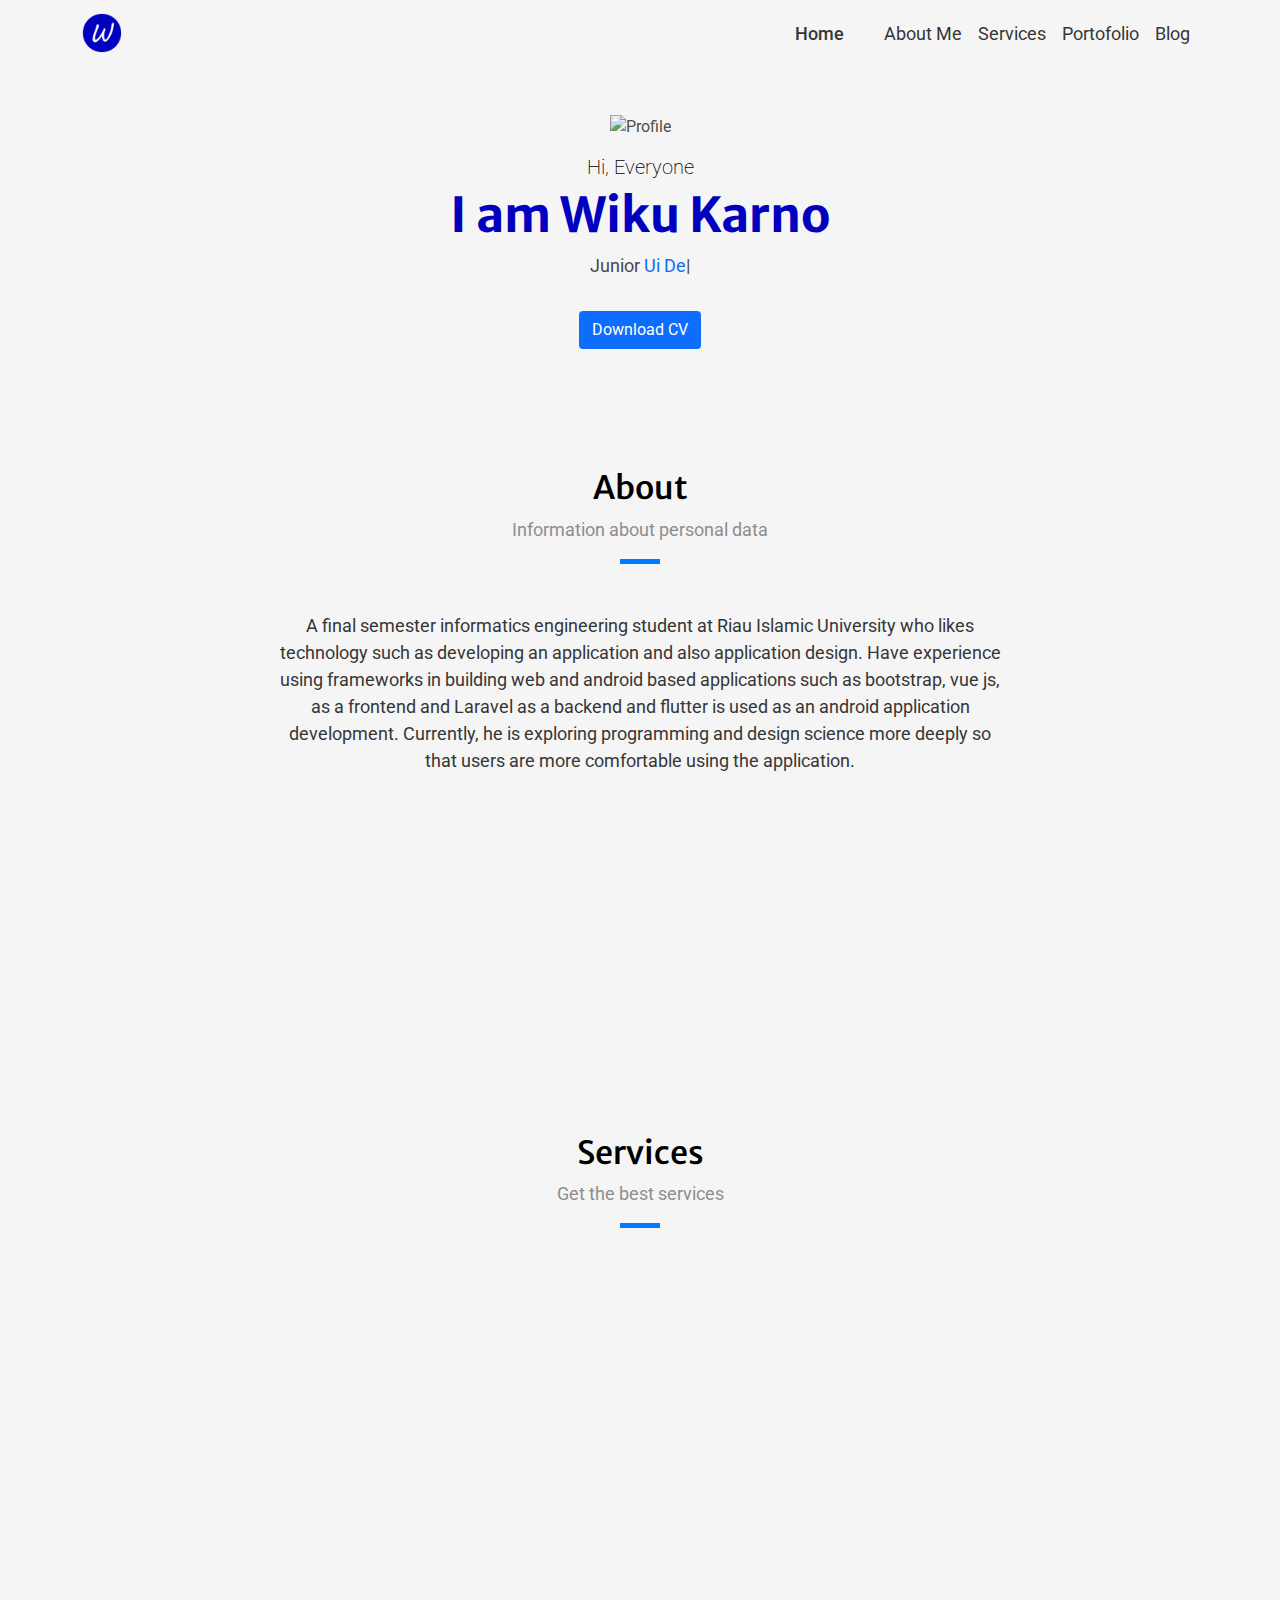
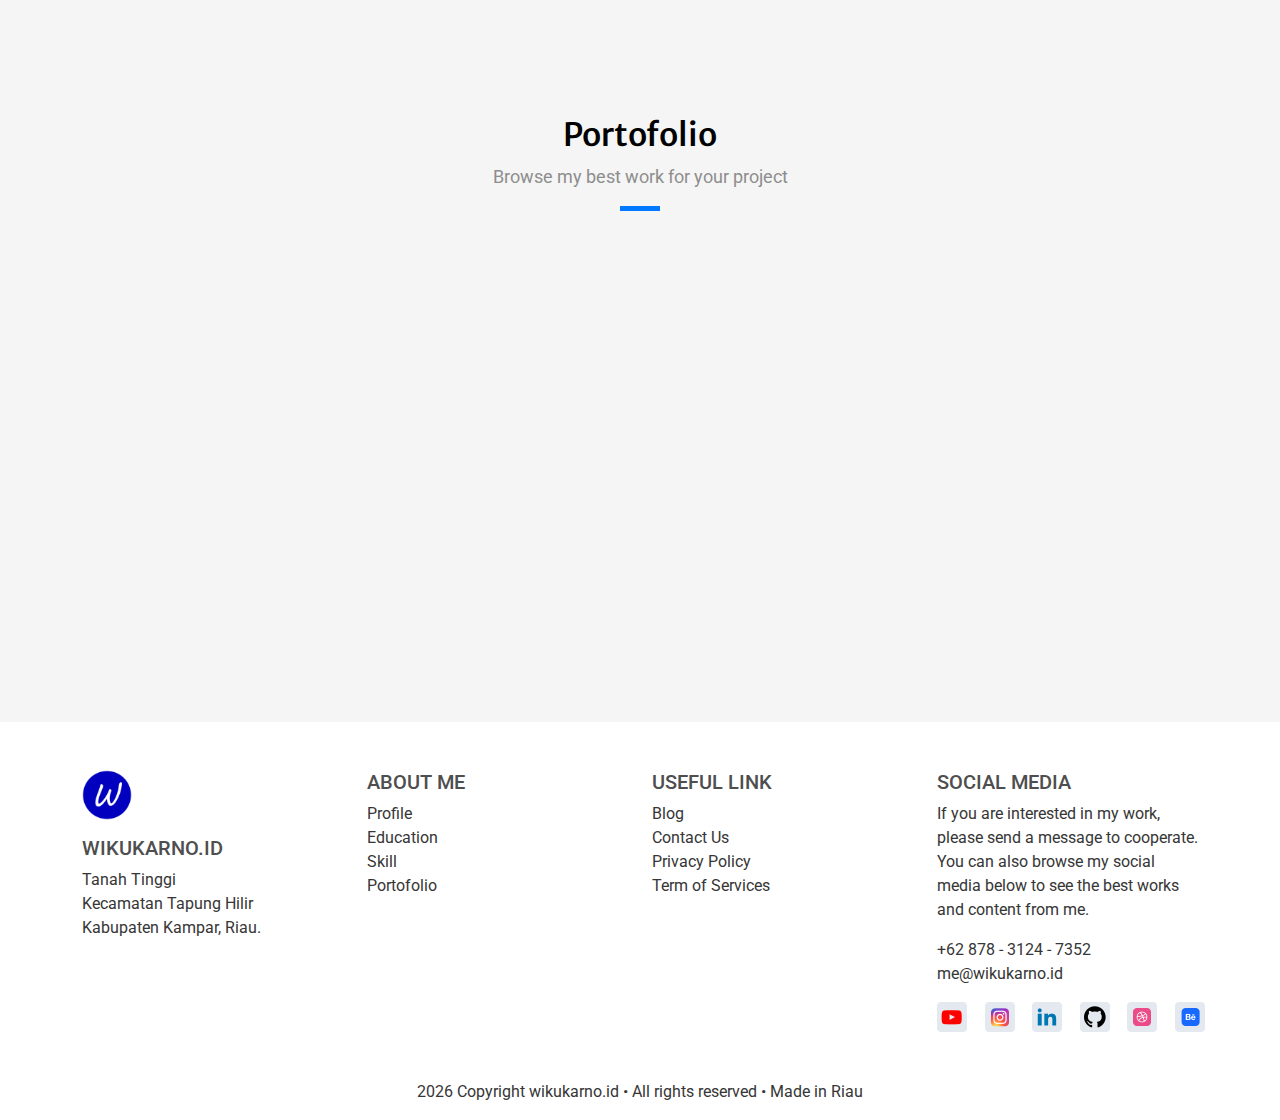
==== commit e0404044: "update file" ====
--- a/index.html
+++ b/index.html
@@ -79,7 +79,7 @@
             <h3>About</h3>
             <p class="a-information">Information about personal data</p>
           </div>
-          <div class="line-mf"></div>
+          <div class="line-mf m-auto"></div>
         </div>
         <div class="row d-flex justify-content-center mt-5">
           <div class="col-12 col-lg-8 justify-content-center text-center">
--- a/style/main.css
+++ b/style/main.css
@@ -145,6 +145,13 @@
   max-height: 80px;
 }
 
+.line-mf {
+  width: 40px;
+  height: 5px;
+  background-color: #0078ff;
+  margin: auto;
+}
+
 .section-content-login figure h3 {
   font-family: "Merriweather Sans";
   font-weight: bold;
@@ -194,7 +201,7 @@
 .section-blog .form-comments,
 .section-blog .widget-sidebar,
 .section-blog .box-comments {
-  padding: 2rem;
+  padding: 1rem;
   background-color: #fff;
   margin-bottom: 3rem;
   border-radius: 8px;
@@ -208,7 +215,8 @@
 }
 
 .section-blog .article-title {
-  font-size: 2rem;
+  font-size: 30px;
+  font-weight: 600;
   font-family: "Merriweather Sans";
   color: #000;
 }
@@ -301,6 +309,7 @@
   width: 40px;
   height: 5px;
   background-color: #0078ff;
+  margin: 0;
 }
 
 .sidebar-search h3 {
@@ -405,6 +414,13 @@
 .section-portofolio-content .p-content {
   margin-bottom: 30px;
   background-color: #fff;
+}
+
+.line-mf {
+  width: 40px;
+  height: 5px;
+  background-color: #0078ff;
+  margin: auto;
 }
 
 .section-services-content {
@@ -459,6 +475,13 @@
   max-height: 80px;
 }
 
+.line-mf {
+  width: 40px;
+  height: 5px;
+  background-color: #0078ff;
+  margin: auto;
+}
+
 .section-content-header h5 {
   color: #000000;
   font-size: 20px;
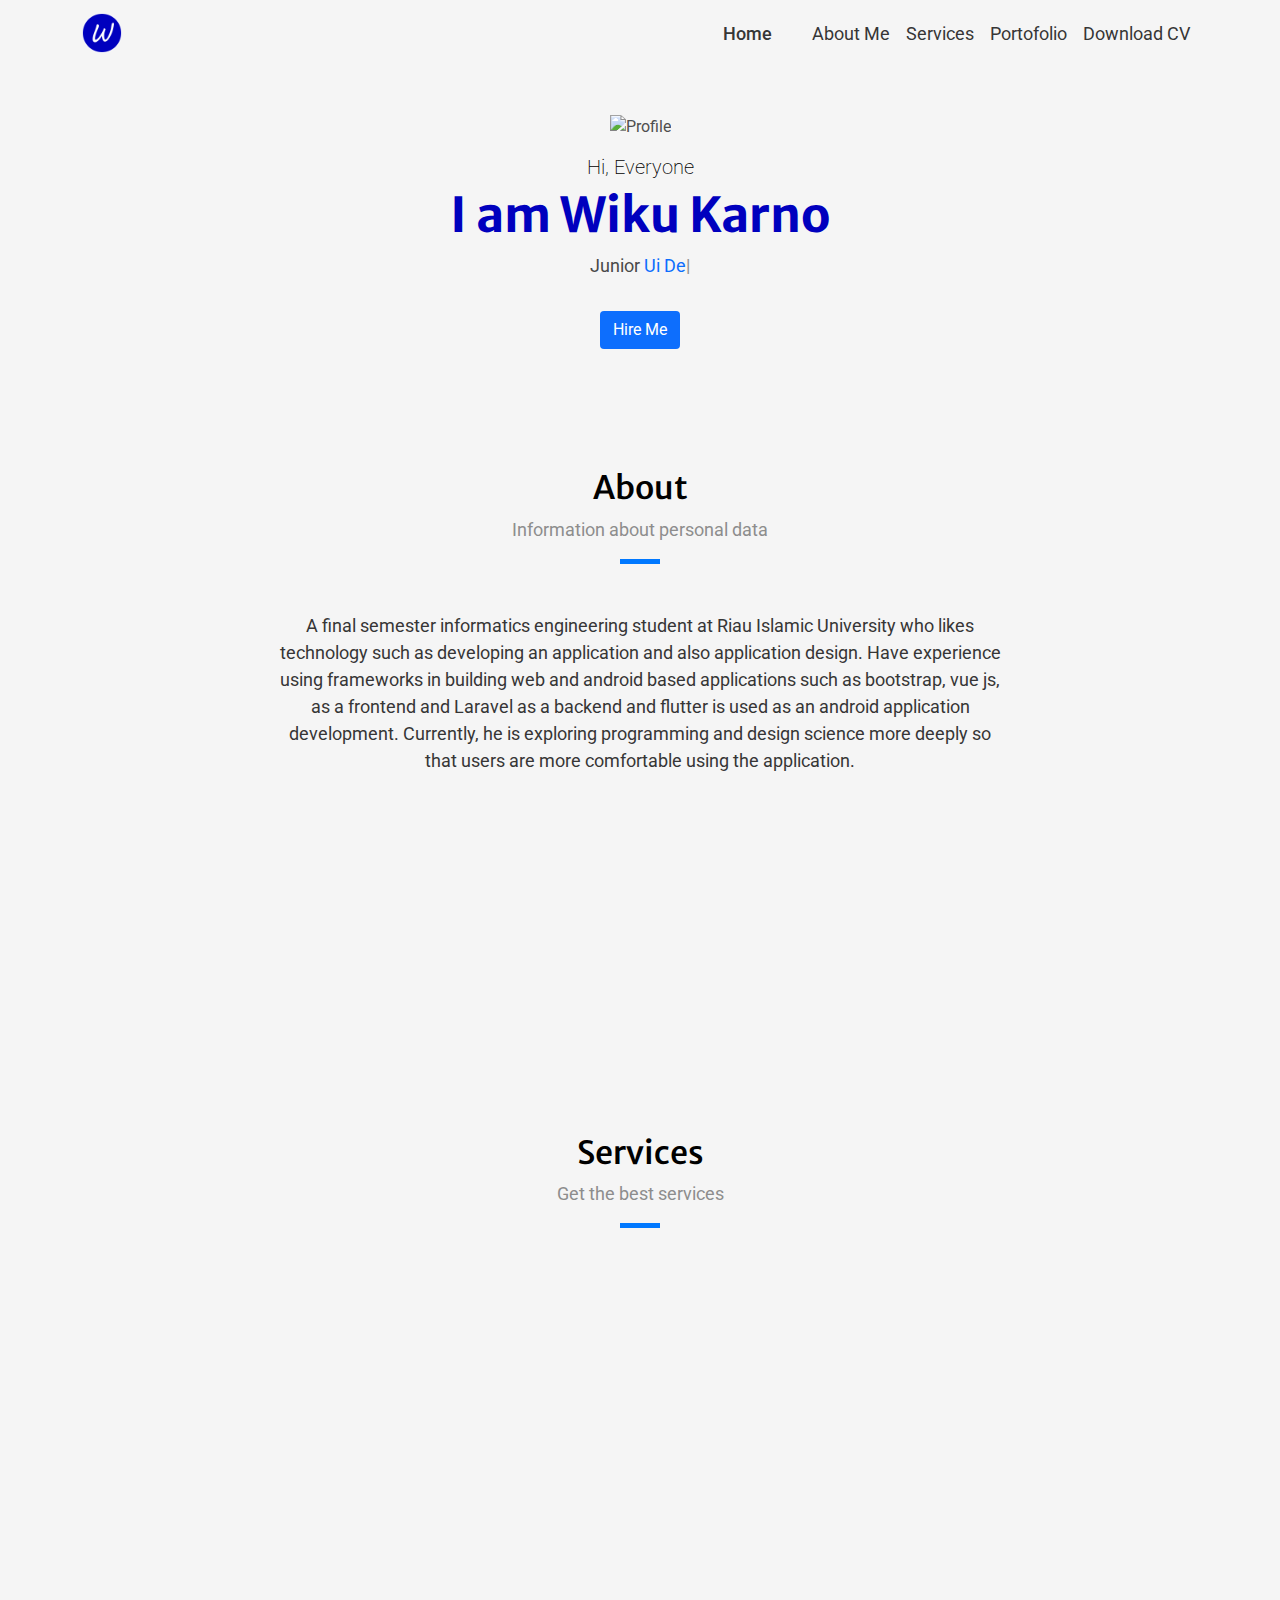
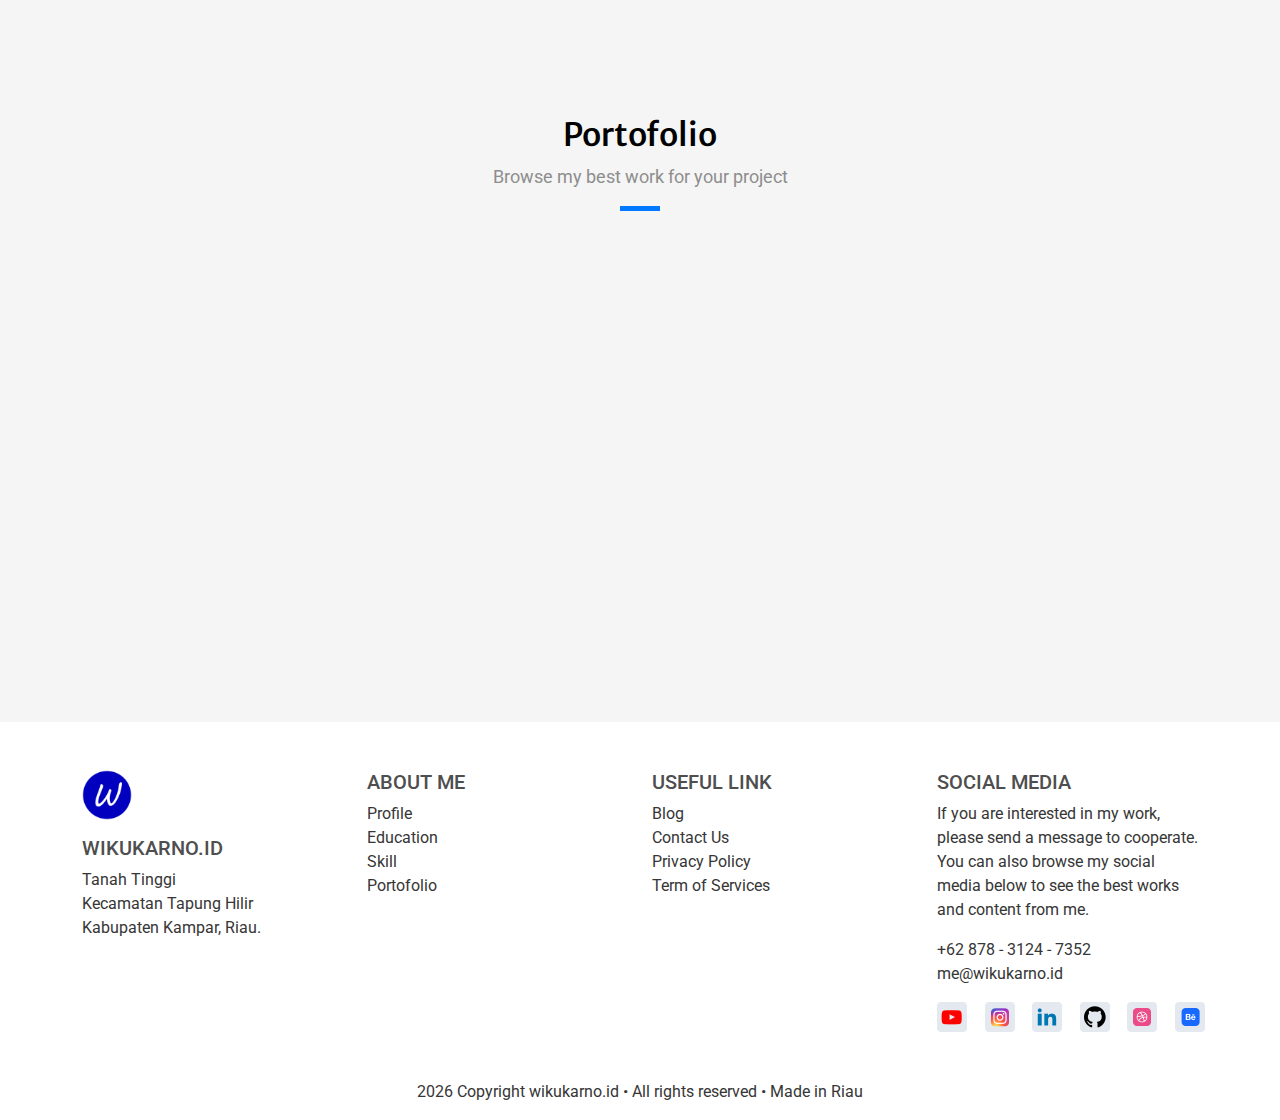
==== commit d8cdd964: "update file" ====
--- a/index.html
+++ b/index.html
@@ -38,7 +38,7 @@
                     <a class="nav-link" href="#about">About Me</a>
                     <a class="nav-link" href="#services">Services</a>
                     <a class="nav-link" href="#portofolio">Portofolio</a>
-                    <a class="nav-link" href="blog.html">Blog</a
+                    <a class="nav-link" href="https://drive.google.com/file/d/1gqRvHTgZP9kGafUlnYDEvEtwRrBrR-6M/view?usp=sharing" target="_blank">Download CV</a
             >
           </div>
         </div>
@@ -60,10 +60,10 @@
           </div>
           <div class="col mt-3">
             <a
-              href="https://drive.google.com/file/d/1gqRvHTgZP9kGafUlnYDEvEtwRrBrR-6M/view?usp=sharing"
+              href=""
               class="btn btn-hire"
-              target="_blank"
-              >Download CV</a
+              
+              >Hire Me</a
             >
           </div>
         </div>
@@ -305,9 +305,9 @@
                             <div class="col-12 col-lg-3">
                                 <h5>ABOUT ME</h5>
                                 <ul class="list-unstyled">
-                                    <li><a href="#">Profile</a></li>
-                                    <li><a href="#">Education</a></li>
-                                    <li><a href="#">Skill</a></li>
+                                    <li><a href="about-profile.html">Profile</a></li>
+                                    <li><a href="about-profile.html">Education</a></li>
+                                    <li><a href="about-profile.html">Skill</a></li>
                                     <li><a href="#">Portofolio</a></li>
                                 </ul>
                             </div>
--- a/style/main.css
+++ b/style/main.css
@@ -152,201 +152,143 @@
   margin: auto;
 }
 
-.section-content-login figure h3 {
-  font-family: "Merriweather Sans";
-  font-weight: bold;
-  font-size: 24px;
-  color: #000;
-}
-
-.section-content-login figure img {
-  max-height: 50px;
-}
-
-.section-content-login p {
-  text-decoration: none;
-  color: #727272;
-  font-size: 16px;
-}
-
-.section-content-login form label {
-  text-decoration: none;
-  color: #727272;
-  font-size: 16px;
-}
-
-.section-content-login form input {
-  border-radius: 20px;
-}
-
-.section-content-login form .btn {
-  border-radius: 20px;
-}
-
-.section-content-login form a {
-  color: #363636;
-  text-decoration: none;
-  font-size: 16px;
-}
-
-.section-content-login form a:hover {
-  color: #0d6efd;
-}
-
-.section-content-login form .card {
-  border-radius: 20px;
-}
-
-.section-blog .post-box,
-.section-blog .form-comments,
-.section-blog .widget-sidebar,
-.section-blog .box-comments {
-  padding: 1rem;
-  background-color: #fff;
-  margin-bottom: 3rem;
-  border-radius: 8px;
-}
-
-.section-blog .post-box img,
-.section-blog .form-comments img,
-.section-blog .widget-sidebar img,
-.section-blog .box-comments img {
-  border-radius: 8px;
-}
-
-.section-blog .article-title {
+.section-content-header h3 {
+  font-family: "Merriweather Sans";
   font-size: 30px;
-  font-weight: 600;
-  font-family: "Merriweather Sans";
-  color: #000;
-}
-
-.section-blog .post-meta {
-  margin: 2rem 0;
-}
-
-.section-blog .post-meta ul {
-  border-left: 4px solid #0078ff;
-  margin-top: 1rem;
-  margin-right: -50px !important;
-}
-
-.section-blog .post-meta ul li {
-  display: inline-block;
-  margin-left: -10px;
-  margin-right: 20px;
-}
-
-.section-blog .post-meta ul a {
-  color: #0078ff;
-}
-
-.section-blog .blockquote {
-  border-left: 4px solid #0078ff;
-  padding: 18px;
-  font-style: italic;
-}
-
-.section-blog .box-comments .list-comments {
-  margin-left: -35px;
-}
-
-.section-blog .box-comments .list-comments li {
-  padding-bottom: 40px;
-  list-style: none;
-}
-
-.section-blog .box-comments .list-comments a {
-  color: #0078ff;
-  text-decoration: none;
-}
-
-.section-blog .box-comments .list-comments span {
-  color: #1e1e1e;
-  font-style: italic;
-}
-
-.section-blog .box-comments .title-comments {
-  font-size: 28px;
-  font-weight: 600;
-  font-family: "Merriweather Sans";
-  color: #000;
-}
-
-.section-blog .box-comments .comment-avatar {
-  display: table-cell;
-  vertical-align: top;
-}
-
-.section-blog .box-comments .comment-avatar img {
-  width: 80px;
-  height: 80px;
-  border-radius: 50px;
-}
-
-.section-blog .box-comments .comment-author {
-  font-size: 1.3rem;
-}
-
-.section-blog .box-comments .comment-details {
-  display: table-cell;
-  vertical-align: top;
-  padding-left: 25px;
-}
-
-.section-blog .box-comments .comment-children {
-  margin-left: 40px;
-}
-
-.section-blog .form-comments h3 {
-  font-size: 28px;
-  color: #000;
-  font-weight: 600;
-  font-family: "Merriweather Sans";
+  font-weight: 500;
+  color: #000;
+}
+
+.section-content-header span {
+  color: #8d8d8d;
+  font-weight: normal;
+  font-size: 18px;
+}
+
+.section-content-header .description {
+  margin-top: 16px;
+  line-height: 28px;
+  color: #363636;
+  font-weight: 400;
+  font-size: 16px;
+}
+
+.section-profile-content {
+  margin-top: 70px;
+}
+
+.section-profile-content h3 {
+  font-family: "Merriweather Sans";
+  font-size: 30px;
+  font-weight: 500;
+  color: #000;
+}
+
+.section-profile-content span {
+  color: #8d8d8d;
+  font-weight: normal;
+  font-size: 18px;
+}
+
+.section-profile-content .a-information {
+  color: #8d8d8d;
+  font-weight: normal;
+  font-size: 18px;
+}
+
+.section-profile-content p {
+  color: #363636;
+  font-weight: normal;
+  font-size: 18px;
+}
+
+.section-profile-content label {
+  margin-bottom: 10px;
+  margin-top: 16px;
+  color: #363636;
+  font-weight: normal;
+  font-size: 18px;
+}
+
+.section-education-content span {
+  color: #8d8d8d;
+  font-weight: normal;
+  font-size: 18px;
+}
+
+.section-education-content .figure h5 {
+  color: #000;
+  font-weight: 500;
+  font-family: "Merriweather Sans";
+  font-size: 20px;
+}
+
+.section-education-content .figure p {
+  color: #363636;
+  font-weight: 400;
+  font-size: 16px;
+}
+
+.section-education-content .figure img {
+  max-height: 80px;
 }
 
 .line-mf {
   width: 40px;
   height: 5px;
   background-color: #0078ff;
-  margin: 0;
-}
-
-.sidebar-search h3 {
-  font-size: 28px;
-  color: #000;
-  font-weight: 600;
-  font-family: "Merriweather Sans";
-  border-left: 4px solid #0078ff;
-  margin-top: 1rem;
-  margin-right: -50px !important;
-  padding-left: 20px;
-  margin-top: -1px;
-}
-
-.sidebar-title {
-  font-size: 28px;
-  color: #000;
-  font-weight: 600;
-  font-family: "Merriweather Sans";
-  border-left: 4px solid #0078ff;
-  margin-top: 1rem;
-  margin-right: -50px !important;
-  padding-left: 20px;
-  margin-top: -1px;
-}
-
-.sidebar-content {
-  line-height: 30px;
-}
-
-.sidebar-content a {
-  text-decoration: none;
-  color: #4e4e4e;
-}
-
-.sidebar-content a:hover {
-  color: #0078ff;
+  margin: auto;
+}
+
+.underline {
+  width: 40px;
+  height: 5px;
+  background-color: #0078ff;
+}
+
+.section-content-login figure h3 {
+  font-family: "Merriweather Sans";
+  font-weight: bold;
+  font-size: 24px;
+  color: #000;
+}
+
+.section-content-login figure img {
+  max-height: 50px;
+}
+
+.section-content-login p {
+  text-decoration: none;
+  color: #727272;
+  font-size: 16px;
+}
+
+.section-content-login form label {
+  text-decoration: none;
+  color: #727272;
+  font-size: 16px;
+}
+
+.section-content-login form input {
+  border-radius: 20px;
+}
+
+.section-content-login form .btn {
+  border-radius: 20px;
+}
+
+.section-content-login form a {
+  color: #363636;
+  text-decoration: none;
+  font-size: 16px;
+}
+
+.section-content-login form a:hover {
+  color: #0d6efd;
+}
+
+.section-content-login form .card {
+  border-radius: 20px;
 }
 
 .section-portofolio-content {
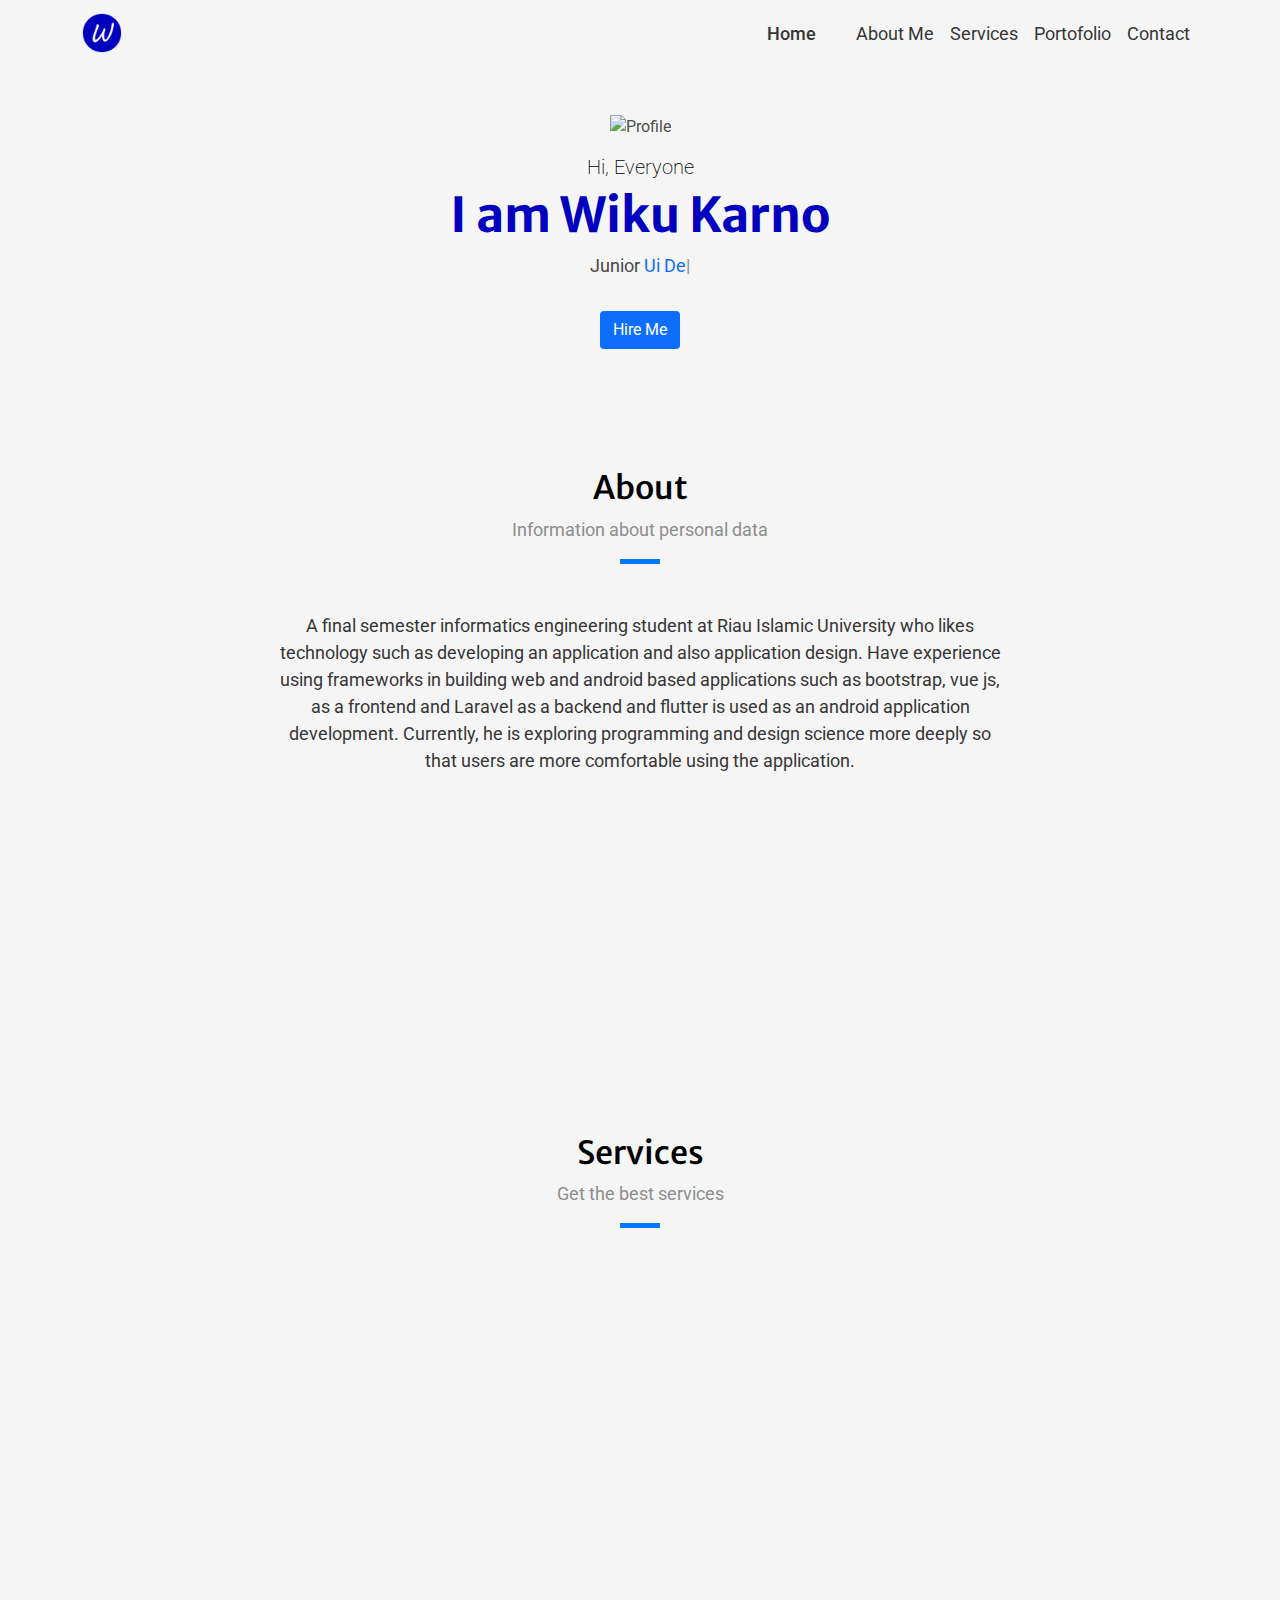
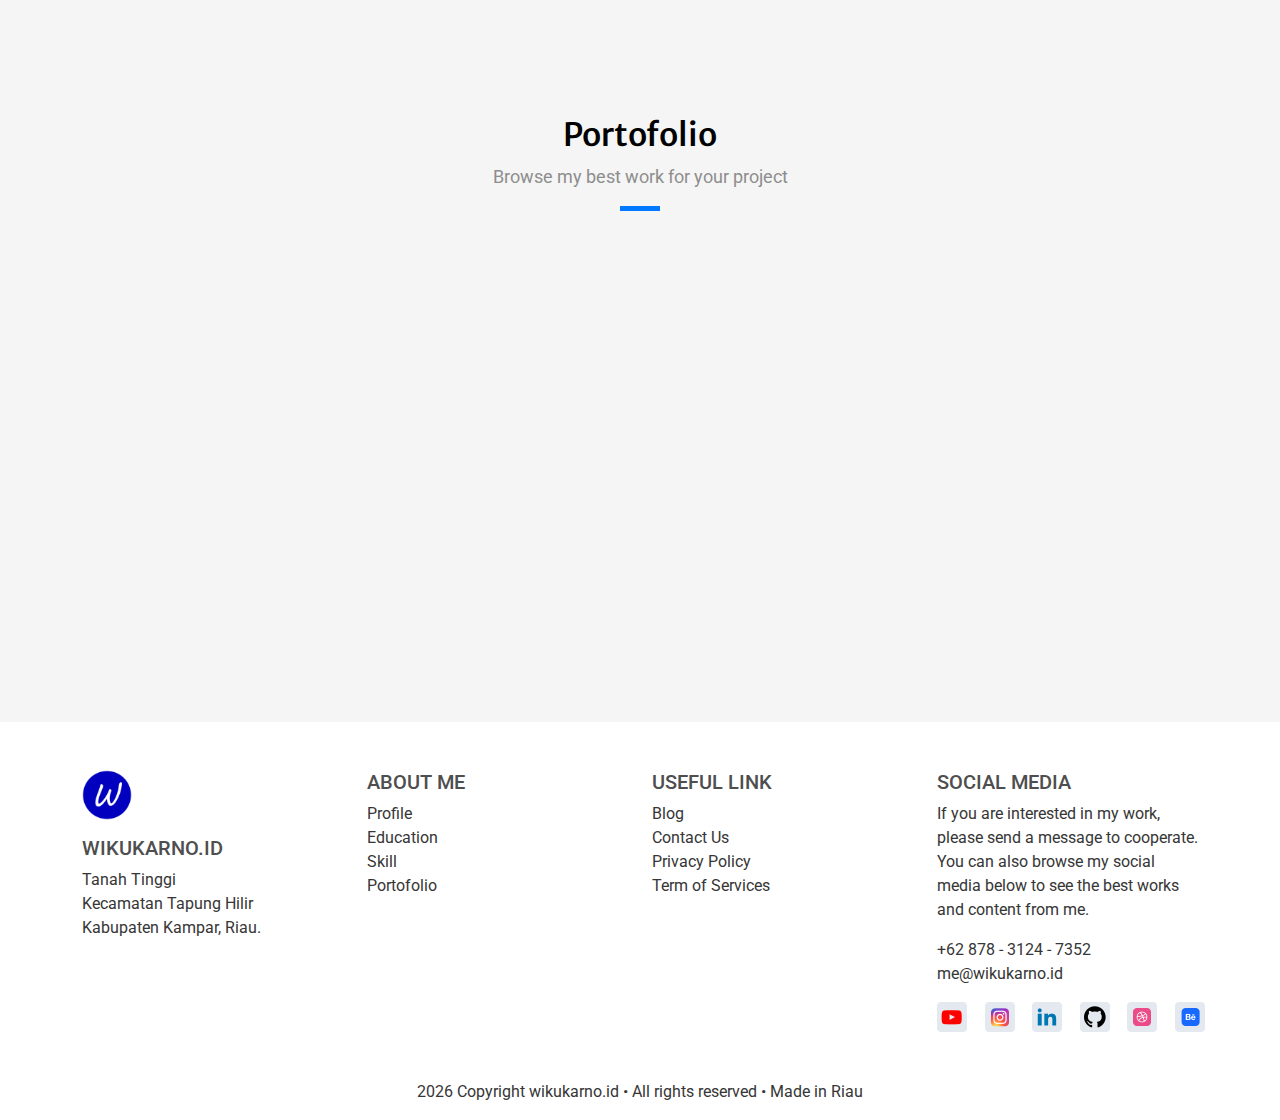
==== commit 95e4910e: "update file index" ====
--- a/index.html
+++ b/index.html
@@ -38,32 +38,27 @@
                     <a class="nav-link" href="#about">About Me</a>
                     <a class="nav-link" href="#services">Services</a>
                     <a class="nav-link" href="#portofolio">Portofolio</a>
-                    <a class="nav-link" href="https://drive.google.com/file/d/1gqRvHTgZP9kGafUlnYDEvEtwRrBrR-6M/view?usp=sharing" target="_blank">Download CV</a
-            >
-          </div>
-        </div>
-      </div>
+                    <a class="nav-link" href="#" data-bs-toggle="modal" data-bs-target="#exampleModal">Contact</a>
+                </div>
+            </div>
+        </div>
     </nav>
     <!-- End Navbar -->
 
     <!-- Header -->
     <section class="section-content-header mt-5 text-center">
-      <div class="container">
-        <div class="row">
-          <div class="col-lg-12">
-            <img src="images/Hero/wiku_profile.png" alt="Profile" />
-          </div>
-          <div class="col-lg-12 mt-3">
-            <h5>Hi, Everyone</h5>
-            <h1>I am Wiku Karno</h1>
-            <p>Junior <span class="typed text-primary" data-typed-items="Ui Designer, Developer, Content Writter"></span></p>
-          </div>
-          <div class="col mt-3">
-            <a
-              href=""
-              class="btn btn-hire"
-              
-              >Hire Me</a
+        <div class="container">
+            <div class="row">
+                <div class="col-lg-12">
+                    <img src="images/Hero/wiku_profile.png" alt="Profile" />
+                </div>
+                <div class="col-lg-12 mt-3">
+                    <h5>Hi, Everyone</h5>
+                    <h1>I am Wiku Karno</h1>
+                    <p>Junior <span class="typed text-primary" data-typed-items="Ui Designer, Developer, Content Writter"></span></p>
+                </div>
+                <div class="col mt-3">
+                    <a href="" class="btn btn-hire">Hire Me</a
             >
           </div>
         </div>
@@ -287,116 +282,162 @@
                 </div>
             </div>
         </div>
-        </section>
-        <!-- End Portofolio -->
-
-        <section class="section-footer">
-            <div class="container">
-                <div class="row justify-content-center">
-                    <div class="col-12">
-                        <div class="row mt-5">
-                            <div class="col-12 col-lg-3">
-                                <img src="/images/logo_footer.png" class="img-fluid" alt="">
-                                <h5 class="name-site mt-3">WIKUKARNO.ID</h5>
-                                <P class="description">
-                                    Tanah Tinggi <br> Kecamatan Tapung Hilir <br> Kabupaten Kampar, Riau.
-                                </P>
-                            </div>
-                            <div class="col-12 col-lg-3">
-                                <h5>ABOUT ME</h5>
-                                <ul class="list-unstyled">
-                                    <li><a href="about-profile.html">Profile</a></li>
-                                    <li><a href="about-profile.html">Education</a></li>
-                                    <li><a href="about-profile.html">Skill</a></li>
-                                    <li><a href="#">Portofolio</a></li>
-                                </ul>
-                            </div>
-                            <div class="col-12 col-lg-3">
-                                <h5>USEFUL LINK</h5>
-                                <ul class="list-unstyled">
-                                    <li><a href="#">Blog</a></li>
-                                    <li><a href="#">Contact Us</a></li>
-                                    <li><a href="#">Privacy Policy</a></li>
-                                    <li><a href="#">Term of Services</a></li>
-                                </ul>
-                            </div>
-                            <div class="col-12 col-lg-3">
-                                <h5>SOCIAL MEDIA</h5>
-                                <p class="description">
-                                    If you are interested in my work, please send a message to cooperate. You can also browse my social media below to see the best works and content from me.
-                                </p>
-                                <ul class="list-unstyled">
-                                    <li><a href="#">+62 878 - 3124 - 7352</a></li>
-                                    <li><a href="#">me@wikukarno.id</a></li>
-                                </ul>
-                                <div class="row social-media">
-                                    <div class="col-2 col-lg-2">
-                                        <a href="#">
-                                            <img src="/images/social/youtube.png" alt="">
-                                        </a>
-                                    </div>
-                                    <div class="col-2 col-lg-2">
-                                        <a href="#">
-                                            <img src="/images/social/instagram.png" alt="">
-                                        </a>
-                                    </div>
-                                    <div class="col-2 col-lg-2">
-                                        <a href="#">
-                                            <img src="/images/social/linkedin.png" alt="">
-                                        </a>
-                                    </div>
-                                    <div class="col-2 col-lg-2">
-                                        <a href="#">
-                                            <img src="/images/social/github.png" alt="">
-                                        </a>
-                                    </div>
-                                    <div class="col-2 col-lg-2">
-                                        <a href="#">
-                                            <img src="/images/social/dribbble.png" alt="">
-                                        </a>
-                                    </div>
-                                    <div class="col-2 col-lg-2">
-                                        <a href="#">
-                                            <img src="/images/social/behance.png" alt="">
-                                        </a>
-                                    </div>
+    </section>
+    <!-- End Portofolio -->
+
+    <section class="section-footer">
+        <div class="container">
+            <div class="row justify-content-center">
+                <div class="col-12">
+                    <div class="row mt-5">
+                        <div class="col-12 col-lg-3">
+                            <img src="/images/logo_footer.png" class="img-fluid" alt="">
+                            <h5 class="name-site mt-3">WIKUKARNO.ID</h5>
+                            <P class="description">
+                                Tanah Tinggi <br> Kecamatan Tapung Hilir <br> Kabupaten Kampar, Riau.
+                            </P>
+                        </div>
+                        <div class="col-12 col-lg-3">
+                            <h5>ABOUT ME</h5>
+                            <ul class="list-unstyled">
+                                <li><a href="about-profile.html">Profile</a></li>
+                                <li><a href="about-profile.html">Education</a></li>
+                                <li><a href="about-profile.html">Skill</a></li>
+                                <li><a href="#">Portofolio</a></li>
+                            </ul>
+                        </div>
+                        <div class="col-12 col-lg-3">
+                            <h5>USEFUL LINK</h5>
+                            <ul class="list-unstyled">
+                                <li><a href="#">Blog</a></li>
+                                <li><a href="#">Contact Us</a></li>
+                                <li><a href="#">Privacy Policy</a></li>
+                                <li><a href="#">Term of Services</a></li>
+                            </ul>
+                        </div>
+                        <div class="col-12 col-lg-3">
+                            <h5>SOCIAL MEDIA</h5>
+                            <p class="description">
+                                If you are interested in my work, please send a message to cooperate. You can also browse my social media below to see the best works and content from me.
+                            </p>
+                            <ul class="list-unstyled">
+                                <li><a href="#">+62 878 - 3124 - 7352</a></li>
+                                <li><a href="#">me@wikukarno.id</a></li>
+                            </ul>
+                            <div class="row social-media">
+                                <div class="col-2 col-lg-2">
+                                    <a href="#">
+                                        <img src="/images/social/youtube.png" alt="">
+                                    </a>
+                                </div>
+                                <div class="col-2 col-lg-2">
+                                    <a href="#">
+                                        <img src="/images/social/instagram.png" alt="">
+                                    </a>
+                                </div>
+                                <div class="col-2 col-lg-2">
+                                    <a href="#">
+                                        <img src="/images/social/linkedin.png" alt="">
+                                    </a>
+                                </div>
+                                <div class="col-2 col-lg-2">
+                                    <a href="#">
+                                        <img src="/images/social/github.png" alt="">
+                                    </a>
+                                </div>
+                                <div class="col-2 col-lg-2">
+                                    <a href="#">
+                                        <img src="/images/social/dribbble.png" alt="">
+                                    </a>
+                                </div>
+                                <div class="col-2 col-lg-2">
+                                    <a href="#">
+                                        <img src="/images/social/behance.png" alt="">
+                                    </a>
                                 </div>
                             </div>
                         </div>
                     </div>
                 </div>
-                <div class="row justify-content-center align-items-center text-center pt-5 pb-3">
-                    <div class="col-12 f-description font-weight-light">
-                        <script>
-                            document.write(new Date().getFullYear())
-                        </script>
-                        Copyright <a href="#" class="name-site">wikukarno.id</a> • All rights reserved • Made in Riau
+            </div>
+            <div class="row justify-content-center align-items-center text-center pt-5 pb-3">
+                <div class="col-12 f-description font-weight-light">
+                    <script>
+                        document.write(new Date().getFullYear())
+                    </script>
+                    Copyright <a href="#" class="name-site">wikukarno.id</a> • All rights reserved • Made in Riau
+                </div>
+            </div>
+        </div>
+    </section>
+
+    <!-- Contact -->
+    <section class="section-contact">
+        <!-- Modal -->
+        <div class="modal fade" id="exampleModal" tabindex="-1" aria-labelledby="exampleModalLabel" aria-hidden="true">
+            <div class="modal-dialog modal-dialog-centered modal-lg">
+                <div class="modal-content">
+                    <div class="modal-header">
+                        <h5 class="modal-title" id="exampleModalLabel">Send Message Us</h5>
+                        <button type="button" class="btn-close" data-bs-dismiss="modal" aria-label="Close"></button>
                     </div>
-                </div>
-            </div>
-        </section>
-
-
-
-
-
-        <!-- back to top -->
-        <a href="# " class="to-top ">
-            <i class="fas fa-chevron-up "></i>
-        </a>
-        <!-- back to top -->
-
-        <!-- Script -->
-        <script src="/libraries/jquery/jquery-3.6.0.js"></script>
-        <script src="/libraries/bootstrap/js/bootstrap.js"></script>
-        <script src="libraries/lightbox/js/lightbox-plus-jquery.js"></script>
-        <script src="/libraries/aos/aos.js"></script>
-        <script src="/libraries/typed/typed.min.js"></script>
-        <script src="/script/main.js"></script>
-        <script>
-            AOS.init();
-        </script>
-        <!-- End Script -->
+                    <div class="modal-body">
+                        <form action="#">
+                            <div class="row g-3 mb-3">
+                                <div class="col-12 col-lg-6">
+                                    <label for="name">Username</label>
+                                    <input type="text" class="form-control" name="name">
+                                </div>
+                                <div class="col-12 col-lg-6">
+                                    <label for="email">Email Address</label>
+                                    <input type="email" class="form-control" name="email">
+                                </div>
+                            </div>
+                            <div class="row g-3 mb-3">
+                                <div class="col">
+                                    <label for="name">Subject</label>
+                                    <input type="text" class="form-control" name="subject">
+                                </div>
+                            </div>
+                            <div class="row g-3 mb-3">
+                                <div class="col">
+                                    <label for="name">Message</label>
+                                    <textarea class="form-control h-100" id="message-text"></textarea>
+                                </div>
+                            </div>
+                        </form>
+                    </div>
+                    <div class="modal-footer mt-5">
+                        <button type="button" class="btn btn-danger" data-bs-dismiss="modal">Cancel</button>
+                        <button type="submit" class="btn btn-primary">Send</button>
+                    </div>
+                </div>
+            </div>
+        </div>
+    </section>
+    <!-- End Contact -->
+
+
+
+
+
+    <!-- back to top -->
+    <a href="# " class="to-top ">
+        <i class="fas fa-chevron-up "></i>
+    </a>
+    <!-- back to top -->
+
+    <!-- Script -->
+    <script src="/libraries/jquery/jquery-3.6.0.js"></script>
+    <script src="/libraries/bootstrap/js/bootstrap.js"></script>
+    <script src="libraries/lightbox/js/lightbox-plus-jquery.js"></script>
+    <script src="/libraries/aos/aos.js"></script>
+    <script src="/libraries/typed/typed.min.js"></script>
+    <script src="/script/main.js"></script>
+    <script>
+        AOS.init();
+    </script>
+    <!-- End Script -->
 </body>
 
 </html>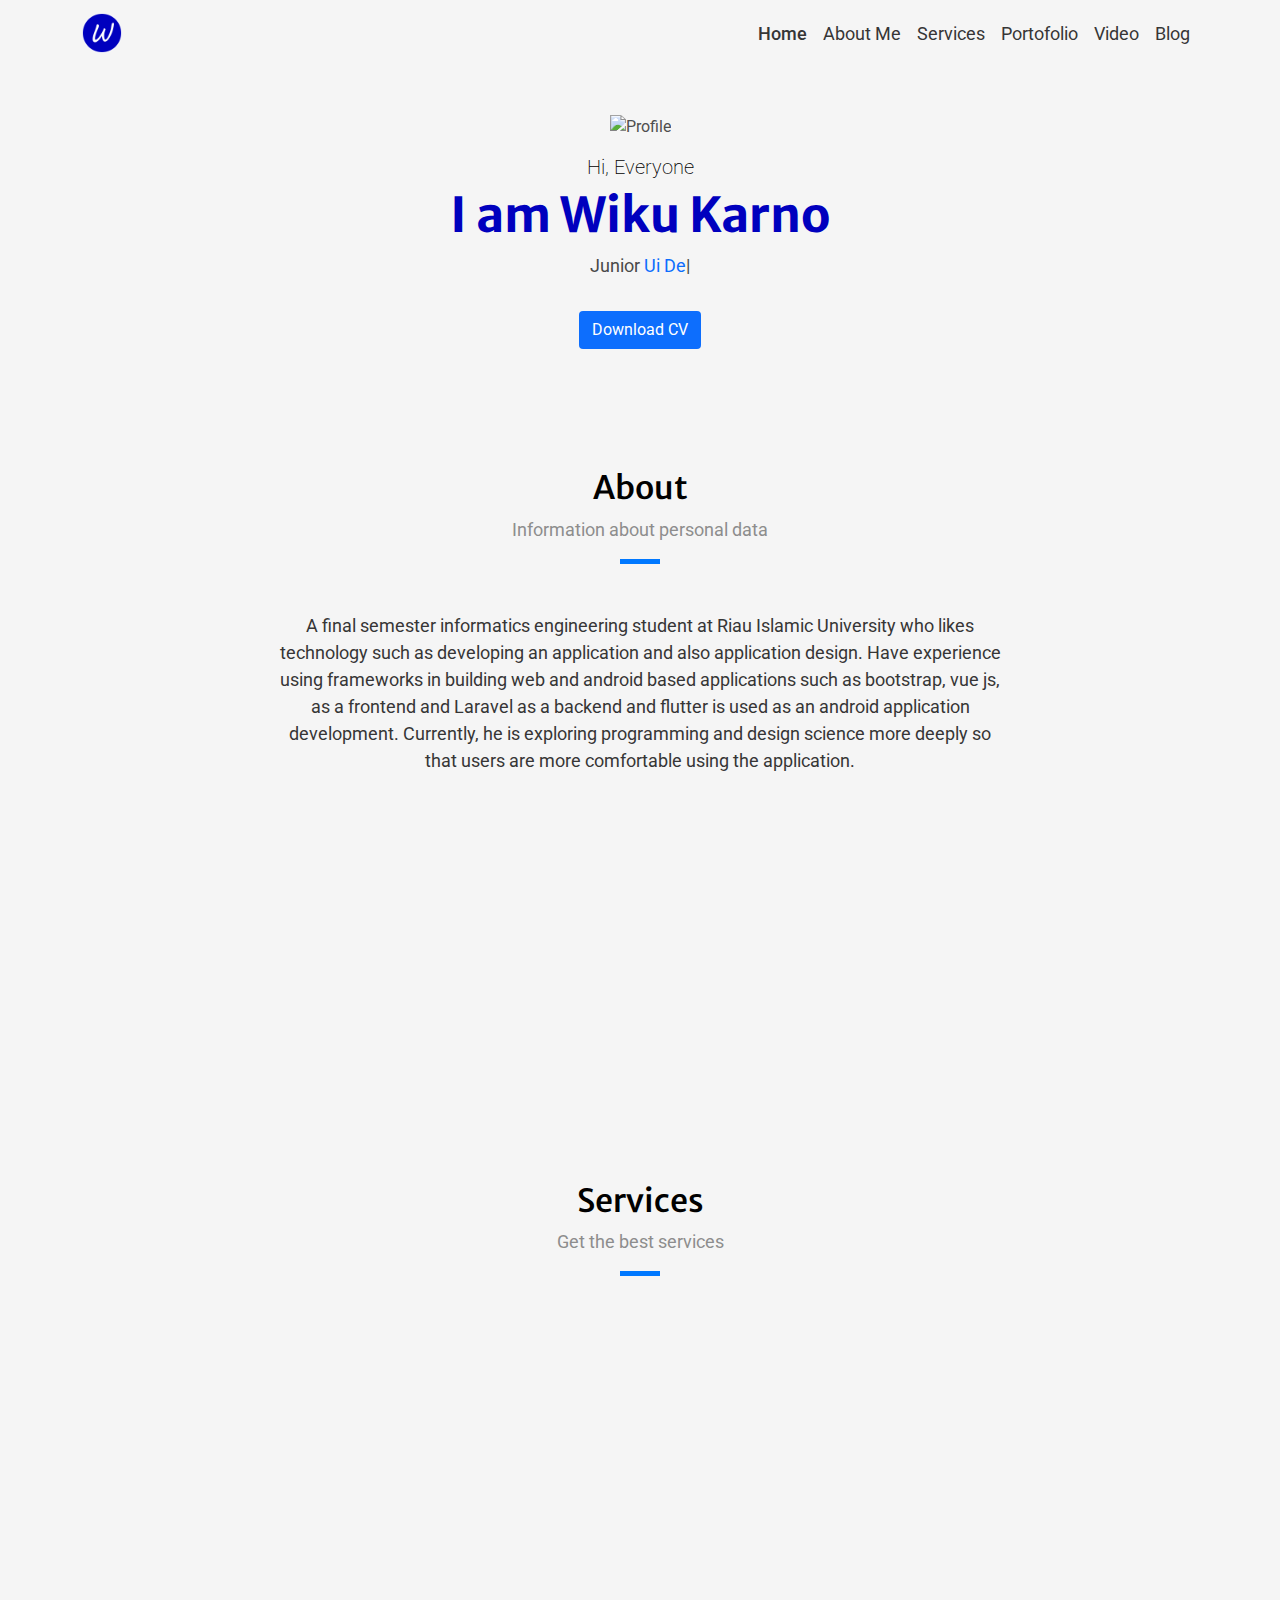
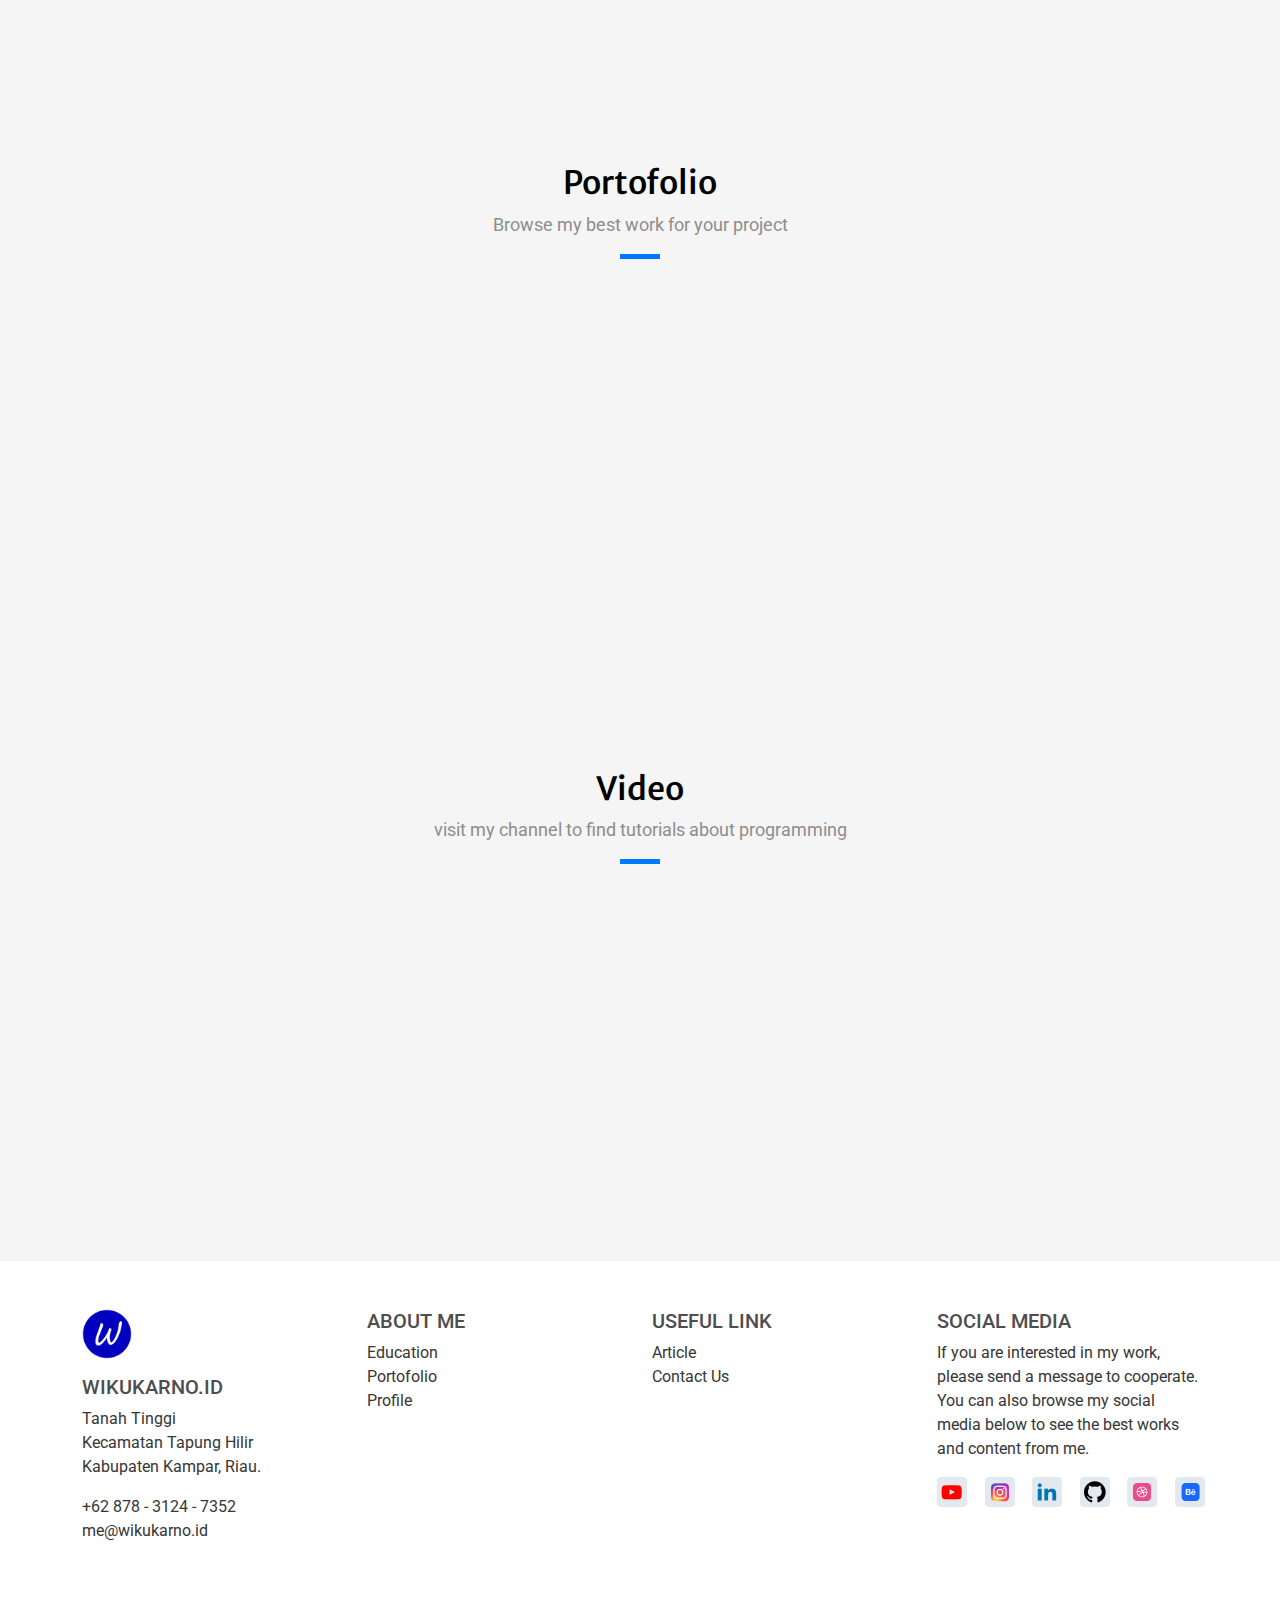
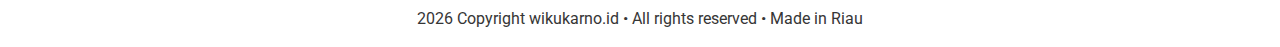
==== commit 5fc22252: "update file, add file & remove file" ====
--- a/index.html
+++ b/index.html
@@ -11,7 +11,6 @@
     <link rel="shorcut icon" href="/images/logo.png">
     <link rel="stylesheet" href="/libraries/bootstrap/css/bootstrap.css" />
     <link href="https://unpkg.com/aos@2.3.1/dist/aos.css" rel="stylesheet">
-    <link rel="stylesheet" href="/libraries/lightbox/css/lightbox.css">
     <link rel="preconnect" href="https://fonts.googleapis.com" />
     <link rel="preconnect" href="https://fonts.gstatic.com" crossorigin />
     <link href="https://fonts.googleapis.com/css2?family=Merriweather+Sans:wght@400;500;600;700&family=Roboto:wght@400;500;700&display=swap" rel="stylesheet" />
@@ -34,11 +33,12 @@
         </button>
             <div class="collapse navbar-collapse" id="navbarNavAltMarkup">
                 <div class="navbar-nav ms-auto">
-                    <a class="nav-link me-4 active" href="#">Home</a>
+                    <a class="nav-link active" href="#">Home</a>
                     <a class="nav-link" href="#about">About Me</a>
                     <a class="nav-link" href="#services">Services</a>
                     <a class="nav-link" href="#portofolio">Portofolio</a>
-                    <a class="nav-link" href="#" data-bs-toggle="modal" data-bs-target="#exampleModal">Contact</a>
+                    <a class="nav-link" href="#video">Video</a>
+                    <a class="nav-link" href="https://blog.wikukarno.id/" target="_blank">Blog</a>
                 </div>
             </div>
         </div>
@@ -58,7 +58,7 @@
                     <p>Junior <span class="typed text-primary" data-typed-items="Ui Designer, Developer, Content Writter"></span></p>
                 </div>
                 <div class="col mt-3">
-                    <a href="" class="btn btn-hire">Hire Me</a
+                    <a href="" class="btn btn-hire">Download CV</a
             >
           </div>
         </div>
@@ -95,7 +95,7 @@
     <!-- End About -->
 
     <!-- Educations -->
-    <section class="section-education-content">
+    <section class="section-education-content mt-5" id="education">
       <div class="container">
         <div class="row">
           <div class="col-12 col-md-6 col-lg-3 text-center">
@@ -218,72 +218,94 @@
           <div class="line-mf"></div>
         </div>
         <div class="row p-content-img">
-            <div class="col-md-4 text-center">
-            <div class="portofolio-content-img text-center" data-aos="zoom-in" data-aos-delay="100">
-              <figure class="figure">
-                    <a href="/images/portofolio/work-1.jpg" data-lightbox="gallery-mf">
-                      <div class="p-box">
-                        <img src="/images/portofolio/work-1.jpg" alt="" class="figure-img img-fluid" data-lightbox="gallery-mf">
-                      </div>
-                    </a>
-                    </a>
-                    </figure>
-                    <a href="portofolio_detail.html">
-                        <div class="p-content">
-                            <h2 class="p-title">Loreda Cuno Nere</h2>
-                            <div class="p-more">
-                                <span class="p-ctegory">Web Design</span> /
+            <div class="col-md-4" data-aos="zoom-in" data-aos-delay="100">
+                <a href="#">
+                    <div class="card border-0 text-center">
+                        <img src="/images/portofolio/work-1.jpg" class="card-img-top img-fluid rounded-top" alt="portofolio">
+                        <div class="card-body">
+                            <h5 class="card-title pt-3">Loreda Cuno Nere</h5>
+                            <div class="p-more pb-3">
+                                <span class="p-category">Web Design</span> /
                                 <span class="p-date">18 Sep. 2018</span>
                             </div>
                         </div>
-                    </a>
-                </div>
-            </div>
-            <div class="col-md-4 text-center">
-                <div class="portofolio-content-img text-center" data-aos="zoom-in" data-aos-delay="200">
-                    <figure class="figure">
-                        <a href="/images/portofolio/work-1.jpg" data-lightbox="gallery-mf">
-                            <div class="p-box">
-                                <img src="/images/portofolio/work-1.jpg" alt="" class="figure-img img-fluid" data-lightbox="gallery-mf">
-                            </div>
-                        </a>
-                        </a>
-                    </figure>
-                    <a href="portofolio_detail.html">
-                        <div class="p-content">
-                            <h2 class="p-title">Loreda Cuno Nere</h2>
-                            <div class="p-more">
-                                <span class="p-ctegory">Web Design</span> /
+                    </div>
+                </a>
+            </div>
+            <div class="col-md-4" data-aos="zoom-in" data-aos-delay="100">
+                <a href="#">
+                    <div class="card border-0 text-center">
+                        <img src="/images/portofolio/work-1.jpg" class="card-img-top img-fluid rounded-top" alt="portofolio">
+                        <div class="card-body">
+                            <h5 class="card-title pt-3">Loreda Cuno Nere</h5>
+                            <div class="p-more pb-3">
+                                <span class="p-category">Web Design</span> /
                                 <span class="p-date">18 Sep. 2018</span>
                             </div>
                         </div>
-                    </a>
-                </div>
-            </div>
-            <div class="col-md-4 text-center">
-                <div class="portofolio-content-img text-center" data-aos="zoom-in" data-aos-delay="300">
-                    <figure class="figure">
-                        <a href="/images/portofolio/work-1.jpg" data-lightbox="gallery-mf">
-                            <div class="p-box">
-                                <img src="/images/portofolio/work-1.jpg" alt="" class="figure-img img-fluid" data-lightbox="gallery-mf">
-                            </div>
-                        </a>
-                        </a>
-                    </figure>
-                    <a href="portofolio_detail.html">
-                        <div class="p-content">
-                            <h2 class="p-title">Loreda Cuno Nere</h2>
-                            <div class="p-more">
-                                <span class="p-ctegory">Web Design</span> /
+                    </div>
+                </a>
+            </div>
+            <div class="col-md-4" data-aos="zoom-in" data-aos-delay="100">
+                <a href="#">
+                    <div class="card border-0 text-center">
+                        <img src="/images/portofolio/work-1.jpg" class="card-img-top img-fluid rounded-top" alt="portofolio">
+                        <div class="card-body">
+                            <h5 class="card-title pt-3">Loreda Cuno Nere</h5>
+                            <div class="p-more pb-3">
+                                <span class="p-category">Web Design</span> /
                                 <span class="p-date">18 Sep. 2018</span>
                             </div>
                         </div>
-                    </a>
-                </div>
+                    </div>
+                </a>
             </div>
         </div>
     </section>
     <!-- End Portofolio -->
+
+
+    <!-- Video -->
+    <section class="section-video-content" id="video">
+        <div class="container">
+            <div class="row">
+                <div class="col-12 col-lg-12 text-center">
+                    <h3>Video</h3>
+                    <p class="a-information">visit my channel to find tutorials about programming</p>
+                </div>
+                <div class="line-mf"></div>
+            </div>
+            <div class="row p-content-img">
+                <div class="col-md-4 text-center">
+                    <div class="portofolio-content-img text-center" data-aos="zoom-in" data-aos-delay="100">
+                        <figure class="figure">
+                            <a href="/images/portofolio/work-1.jpg">
+                                <img src="/images/portofolio/work-1.jpg" alt="" class="figure-img img-fluid">
+                            </a>
+                        </figure>
+                    </div>
+                </div>
+                <div class="col-md-4 text-center">
+                    <div class="portofolio-content-img text-center" data-aos="zoom-in" data-aos-delay="100">
+                        <figure class="figure">
+                            <a href="/images/portofolio/work-1.jpg">
+                                <img src="/images/portofolio/work-1.jpg" alt="" class="figure-img img-fluid">
+                            </a>
+                        </figure>
+                    </div>
+                </div>
+                <div class="col-md-4 text-center">
+                    <div class="portofolio-content-img text-center" data-aos="zoom-in" data-aos-delay="100">
+                        <figure class="figure">
+                            <a href="/images/portofolio/work-1.jpg">
+                                <img src="/images/portofolio/work-1.jpg" alt="" class="figure-img img-fluid">
+                            </a>
+                        </figure>
+                    </div>
+                </div>
+            </div>
+    </section>
+    <!-- End Video -->
 
     <section class="section-footer">
         <div class="container">
@@ -296,23 +318,24 @@
                             <P class="description">
                                 Tanah Tinggi <br> Kecamatan Tapung Hilir <br> Kabupaten Kampar, Riau.
                             </P>
+                            <ul class="list-unstyled">
+                                <li><a href="#">+62 878 - 3124 - 7352</a></li>
+                                <li><a href="#">me@wikukarno.id</a></li>
+                            </ul>
                         </div>
                         <div class="col-12 col-lg-3">
                             <h5>ABOUT ME</h5>
                             <ul class="list-unstyled">
-                                <li><a href="about-profile.html">Profile</a></li>
-                                <li><a href="about-profile.html">Education</a></li>
-                                <li><a href="about-profile.html">Skill</a></li>
-                                <li><a href="#">Portofolio</a></li>
+                                <li><a href="#education">Education</a></li>
+                                <li><a href="#portofolio">Portofolio</a></li>
+                                <li><a href="#" data-bs-toggle="modal" data-bs-target="#profile">Profile</a></li>
                             </ul>
                         </div>
                         <div class="col-12 col-lg-3">
                             <h5>USEFUL LINK</h5>
                             <ul class="list-unstyled">
-                                <li><a href="#">Blog</a></li>
-                                <li><a href="#">Contact Us</a></li>
-                                <li><a href="#">Privacy Policy</a></li>
-                                <li><a href="#">Term of Services</a></li>
+                                <li><a href="https://wikukarno.id">Article</a></li>
+                                <li><a href="#" data-bs-toggle="modal" data-bs-target="#contact">Contact Us</a></li>
                             </ul>
                         </div>
                         <div class="col-12 col-lg-3">
@@ -320,10 +343,6 @@
                             <p class="description">
                                 If you are interested in my work, please send a message to cooperate. You can also browse my social media below to see the best works and content from me.
                             </p>
-                            <ul class="list-unstyled">
-                                <li><a href="#">+62 878 - 3124 - 7352</a></li>
-                                <li><a href="#">me@wikukarno.id</a></li>
-                            </ul>
                             <div class="row social-media">
                                 <div class="col-2 col-lg-2">
                                     <a href="#">
@@ -371,51 +390,122 @@
         </div>
     </section>
 
-    <!-- Contact -->
-    <section class="section-contact">
-        <!-- Modal -->
-        <div class="modal fade" id="exampleModal" tabindex="-1" aria-labelledby="exampleModalLabel" aria-hidden="true">
-            <div class="modal-dialog modal-dialog-centered modal-lg">
-                <div class="modal-content">
-                    <div class="modal-header">
-                        <h5 class="modal-title" id="exampleModalLabel">Send Message Us</h5>
-                        <button type="button" class="btn-close" data-bs-dismiss="modal" aria-label="Close"></button>
-                    </div>
-                    <div class="modal-body">
-                        <form action="#">
-                            <div class="row g-3 mb-3">
-                                <div class="col-12 col-lg-6">
-                                    <label for="name">Username</label>
-                                    <input type="text" class="form-control" name="name">
-                                </div>
-                                <div class="col-12 col-lg-6">
-                                    <label for="email">Email Address</label>
-                                    <input type="email" class="form-control" name="email">
-                                </div>
-                            </div>
-                            <div class="row g-3 mb-3">
-                                <div class="col">
-                                    <label for="name">Subject</label>
-                                    <input type="text" class="form-control" name="subject">
-                                </div>
-                            </div>
-                            <div class="row g-3 mb-3">
-                                <div class="col">
-                                    <label for="name">Message</label>
-                                    <textarea class="form-control h-100" id="message-text"></textarea>
-                                </div>
-                            </div>
-                        </form>
-                    </div>
-                    <div class="modal-footer mt-5">
-                        <button type="button" class="btn btn-danger" data-bs-dismiss="modal">Cancel</button>
-                        <button type="submit" class="btn btn-primary">Send</button>
-                    </div>
-                </div>
-            </div>
-        </div>
-    </section>
-    <!-- End Contact -->
+    <!-- Modal Profile -->
+    <div class="modal fade" id="profile" tabindex="-1" aria-labelledby="exampleModalLabel" aria-hidden="true">
+        <div class="modal-dialog modal-lg modal-dialog-scrollable modal-dialog-centered">
+            <div class="modal-content border-0">
+                <div class="modal-header border-0">
+                    <button type="button" class="btn-close" data-bs-dismiss="modal" aria-label="Close"></button>
+                </div>
+                <div class="modal-content border-0 text-center">
+                    <div class="container">
+                        <div class="row mb-5">
+                            <div class="col-12">
+                                <h3>My Profile</h3>
+                                <p>Information about personal profile</p>
+                                <div class="line-mf"></div>
+                            </div>
+                        </div>
+                    </div>
+                </div>
+                <div class="modal-body">
+                    <section class="section-content-skill">
+                        <div class="container">
+                            <div class="row justify-content-center">
+                                <div class="col-12 col-lg-6 text-center">
+                                    <div class="image-profile">
+                                        <figure class="figure">
+                                            <img src="/images/hero/wiku_profile.png" class="figure-img img-fluid" style="max-height: 250px;" alt="">
+                                        </figure>
+                                    </div>
+                                </div>
+                                <div class="col-12 col-lg-6 mb-3">
+                                    <table class="table table-borderless">
+                                        <div class="table-responsive-sm">
+                                            <tbody>
+                                                <tr>
+                                                    <th scope="row"><i class="fas fa-user"></i> &nbsp; Name</th>
+                                                    <td colspan="2">Wiku Karno Prasetyagama</td>
+                                                </tr>
+                                                <tr>
+                                                    <th scope="row"><i class="fas fa-calendar-alt"></i> &nbsp; Date of Birth</th>
+                                                    <td colspan="2">05 March 2000</td>
+                                                </tr>
+                                                <tr>
+                                                    <th scope="row"><i class="fas fa-envelope"></i> &nbsp; Email</th>
+                                                    <td colspan="2">me@wikukarno.id</td>
+                                                </tr>
+                                                <tr>
+                                                    <th scope="row"><i class="fas fa-phone-alt"></i> &nbsp; Phone</th>
+                                                    <td colspan="2">+62 87831247352</td>
+                                                </tr>
+                                                <tr>
+                                                    <th scope="row"><i class="fas fa-globe"></i> &nbsp; Web</th>
+                                                    <td colspan="2">wikukarno.id</td>
+                                                </tr>
+                                                <tr>
+                                                    <th scope="row"><i class="fas fa-map-marked-alt"></i> &nbsp; Address</th>
+                                                    <td colspan="2">Pekanbaru</td>
+                                                </tr>
+                                            </tbody>
+                                        </div>
+                                    </table>
+                                </div>
+                            </div>
+                        </div>
+                    </section>
+                </div>
+            </div>
+        </div>
+    </div>
+    <!-- End Modal Profile -->
+
+    <!-- Modal Contact Us -->
+    <div class="modal fade" id="contact" tabindex="-1" aria-labelledby="exampleModalLabel" aria-hidden="true">
+        <div class="modal-dialog modal-lg modal-dialog-scrollable modal-dialog-centered">
+            <div class="modal-content border-0">
+                <div class="modal-header border-0">
+                    <button type="button" class="btn-close" data-bs-dismiss="modal" aria-label="Close"></button>
+                </div>
+                <div class="modal-content border-0 text-center">
+                    <div class="container">
+                        <div class="row">
+                            <div class="col-12">
+                                <h3>Contact Me</h3>
+                                <p class="mb-3">Send me a message if you want to do cooperation or business</p>
+                                <div class="line-mf"></div>
+                            </div>
+                        </div>
+                    </div>
+                </div>
+                <div class="modal-body">
+                    <section class="section-content-skill">
+                        <div class="container">
+                            <div class="row justify-content-center">
+                                <div class="col-12 col-lg-6 text-center">
+                                    <figure class="figure">
+                                        <img src="/images/barcode.svg" alt="" class="figure-img img-fluid" style="max-height: 200px;">
+                                    </figure>
+                                </div>
+                            </div>
+                            <div class="row">
+                                <div class="col-12 col-lg-12 text-center">
+                                    <h3>Scan Here!</h3>
+                                    <p>Scan the barcode above to send a message <br> Or click the button below</p>
+                                </div>
+                            </div>
+                            <div class="row justify-content-center">
+                                <div class="col-12 col-lg-4 text-center">
+                                    <a href="mailto:me@wikukarno.id" class="btn btn-outline-primary align-items-center">Send Message</a>
+                                </div>
+                            </div>
+                        </div>
+                    </section>
+                </div>
+            </div>
+        </div>
+    </div>
+    <!-- End Contact Us -->
 
 
 
@@ -430,7 +520,6 @@
     <!-- Script -->
     <script src="/libraries/jquery/jquery-3.6.0.js"></script>
     <script src="/libraries/bootstrap/js/bootstrap.js"></script>
-    <script src="libraries/lightbox/js/lightbox-plus-jquery.js"></script>
     <script src="/libraries/aos/aos.js"></script>
     <script src="/libraries/typed/typed.min.js"></script>
     <script src="/script/main.js"></script>
--- a/style/main.css
+++ b/style/main.css
@@ -45,6 +45,26 @@
   opacity: 1;
 }
 
+.modal h3 {
+  font-size: 30px;
+  font-weight: 600;
+  color: #000 !important;
+  font-family: "Merriweather Sans";
+}
+
+.modal p {
+  color: #8d8d8d;
+  font-weight: 400;
+  font-size: 16px;
+}
+
+.modal .line-mf {
+  width: 40px;
+  height: 5px;
+  background-color: #0078ff;
+  margin: auto;
+}
+
 .navbar {
   background-color: #f5f5f5;
 }
@@ -152,85 +172,92 @@
   margin: auto;
 }
 
-.section-content-header h3 {
-  font-family: "Merriweather Sans";
-  font-size: 30px;
-  font-weight: 500;
-  color: #000;
-}
-
-.section-content-header span {
+.section-content-login figure h3 {
+  font-family: "Merriweather Sans";
+  font-weight: bold;
+  font-size: 24px;
+  color: #000;
+}
+
+.section-content-login figure img {
+  max-height: 50px;
+}
+
+.section-content-login p {
+  text-decoration: none;
+  color: #727272;
+  font-size: 16px;
+}
+
+.section-content-login form label {
+  text-decoration: none;
+  color: #727272;
+  font-size: 16px;
+}
+
+.section-content-login form input {
+  border-radius: 20px;
+}
+
+.section-content-login form .btn {
+  border-radius: 20px;
+}
+
+.section-content-login form a {
+  color: #363636;
+  text-decoration: none;
+  font-size: 16px;
+}
+
+.section-content-login form a:hover {
+  color: #0d6efd;
+}
+
+.section-content-login form .card {
+  border-radius: 20px;
+}
+
+.section-portofolio-content {
+  margin-top: 120px;
+}
+
+.section-portofolio-content h3 {
+  font-family: "Merriweather Sans";
+  font-size: 32px;
+  font-weight: 500;
+  color: #000;
+}
+
+.section-portofolio-content .a-information {
   color: #8d8d8d;
   font-weight: normal;
   font-size: 18px;
 }
 
-.section-content-header .description {
-  margin-top: 16px;
-  line-height: 28px;
-  color: #363636;
-  font-weight: 400;
-  font-size: 16px;
-}
-
-.section-profile-content {
-  margin-top: 70px;
-}
-
-.section-profile-content h3 {
-  font-family: "Merriweather Sans";
-  font-size: 30px;
-  font-weight: 500;
-  color: #000;
-}
-
-.section-profile-content span {
-  color: #8d8d8d;
-  font-weight: normal;
-  font-size: 18px;
-}
-
-.section-profile-content .a-information {
-  color: #8d8d8d;
-  font-weight: normal;
-  font-size: 18px;
-}
-
-.section-profile-content p {
-  color: #363636;
-  font-weight: normal;
-  font-size: 18px;
-}
-
-.section-profile-content label {
-  margin-bottom: 10px;
-  margin-top: 16px;
-  color: #363636;
-  font-weight: normal;
-  font-size: 18px;
-}
-
-.section-education-content span {
-  color: #8d8d8d;
-  font-weight: normal;
-  font-size: 18px;
-}
-
-.section-education-content .figure h5 {
-  color: #000;
-  font-weight: 500;
-  font-family: "Merriweather Sans";
-  font-size: 20px;
-}
-
-.section-education-content .figure p {
-  color: #363636;
-  font-weight: 400;
-  font-size: 16px;
-}
-
-.section-education-content .figure img {
-  max-height: 80px;
+.section-portofolio-content a {
+  text-decoration: none;
+}
+
+.section-portofolio-content .p-content-img {
+  margin-top: 50px;
+}
+
+.section-portofolio-content .card {
+  border-radius: 4px;
+}
+
+.section-portofolio-content h5 {
+  font-size: 1.2rem;
+  font-family: "Merriweather Sans";
+  color: #000;
+}
+
+.section-portofolio-content .p-more .p-category {
+  color: #0078ff !important;
+}
+
+.section-portofolio-content .p-more .p-date {
+  color: #363636 !important;
 }
 
 .line-mf {
@@ -240,122 +267,43 @@
   margin: auto;
 }
 
-.underline {
-  width: 40px;
-  height: 5px;
-  background-color: #0078ff;
-}
-
-.section-content-login figure h3 {
-  font-family: "Merriweather Sans";
-  font-weight: bold;
-  font-size: 24px;
-  color: #000;
-}
-
-.section-content-login figure img {
-  max-height: 50px;
-}
-
-.section-content-login p {
-  text-decoration: none;
-  color: #727272;
-  font-size: 16px;
-}
-
-.section-content-login form label {
-  text-decoration: none;
-  color: #727272;
-  font-size: 16px;
-}
-
-.section-content-login form input {
-  border-radius: 20px;
-}
-
-.section-content-login form .btn {
-  border-radius: 20px;
-}
-
-.section-content-login form a {
-  color: #363636;
-  text-decoration: none;
-  font-size: 16px;
-}
-
-.section-content-login form a:hover {
-  color: #0d6efd;
-}
-
-.section-content-login form .card {
-  border-radius: 20px;
-}
-
-.section-portofolio-content {
+.section-video-content {
   margin-top: 120px;
 }
 
-.section-portofolio-content h3 {
+.section-video-content h3 {
   font-family: "Merriweather Sans";
   font-size: 32px;
   font-weight: 500;
   color: #000;
 }
 
-.section-portofolio-content .a-information {
+.section-video-content .a-information {
   color: #8d8d8d;
   font-weight: normal;
   font-size: 18px;
 }
 
-.section-portofolio-content a {
-  text-decoration: none;
-}
-
-.section-portofolio-content .p-content-img {
+.section-video-content a {
+  text-decoration: none;
+}
+
+.section-video-content .p-content-img {
   margin-top: 50px;
 }
 
-.section-portofolio-content h2 {
+.section-video-content h2 {
   font-size: 1.2rem;
   font-family: "Merriweather Sans";
   color: #000;
 }
 
-.section-portofolio-content .p-more .p-date {
+.section-video-content .p-more .p-date {
   color: #363636 !important;
 }
 
-.section-portofolio-content .portofolio-content-img {
-  background-color: #fff;
-}
-
-.section-portofolio-content .p-box {
-  margin-bottom: 30px;
-  -webkit-backface-visibility: hidden;
-  backface-visibility: hidden;
-}
-
-.section-portofolio-content .p-box:hover img {
-  -webkit-transform: scale(1.3);
-  transform: scale(1.3);
-}
-
-.section-portofolio-content .p-box {
-  display: block;
-  overflow: hidden;
-  border-radius: 12px;
-}
-
-.section-portofolio-content .p-box img {
-  -webkit-transition: all 1s;
-  transition: all 1s;
-  max-height: 300px;
-}
-
-.section-portofolio-content .p-content {
-  margin-bottom: 30px;
-  background-color: #fff;
+.section-video-content figure img {
+  border-radius: 8px;
 }
 
 .line-mf {
@@ -461,76 +409,4 @@
   font-size: 18px;
   font-weight: 400;
 }
-
-.section-portofolio-gallery {
-  margin-bottom: 40px;
-}
-
-.section-portofolio-gallery img {
-  border-radius: 8px;
-  max-height: 495px;
-}
-
-.section-portofolio-gallery .thumbnail-image {
-  margin-bottom: 20px;
-  border: 2px solid transparent;
-}
-
-.section-portofolio-gallery .thumbnail-image:hover, .section-portofolio-gallery .thumbnail-image.active {
-  border: 3px solid #0d6efd;
-}
-
-.section-detail-portofolio .portofolio-heading .edition {
-  background-color: #41c156 !important;
-  color: #fff;
-  width: 100px;
-  text-align: center;
-  border-radius: 4px;
-  font-weight: 400;
-}
-
-.section-detail-portofolio .portofolio-heading h1 {
-  font-family: "Merriweather Sans";
-  font-size: 36px;
-  font-weight: bold;
-  color: #000;
-}
-
-.section-detail-portofolio .portofolio-heading .category {
-  color: #8d8d8d;
-  font-size: 16px;
-}
-
-.portofolio-description h3 {
-  font-family: "Merriweather Sans";
-  font-size: 32px;
-  font-weight: bold;
-  color: #000;
-}
-
-.portofolio-description .description {
-  font-size: 16px;
-  font-weight: 400;
-}
-
-.portofolio-description .description-tools img {
-  max-height: 70px;
-}
-
-.slide-fade-enter-active {
-  -webkit-transition: all 0.1s ease;
-  transition: all 0.1s ease;
-}
-
-.slide-fade-leave-active {
-  -webkit-transition: all 0.1s cubic-bezier(1, 0.5, 0.8, 1);
-  transition: all 0.1s cubic-bezier(1, 0.5, 0.8, 1);
-}
-
-.slide-fade-enter,
-.slide-fade-leave-to {
-  -webkit-transform: translateY(7px);
-          transform: translateY(7px);
-  opacity: 0.1;
-}
 /*# sourceMappingURL=main.css.map */